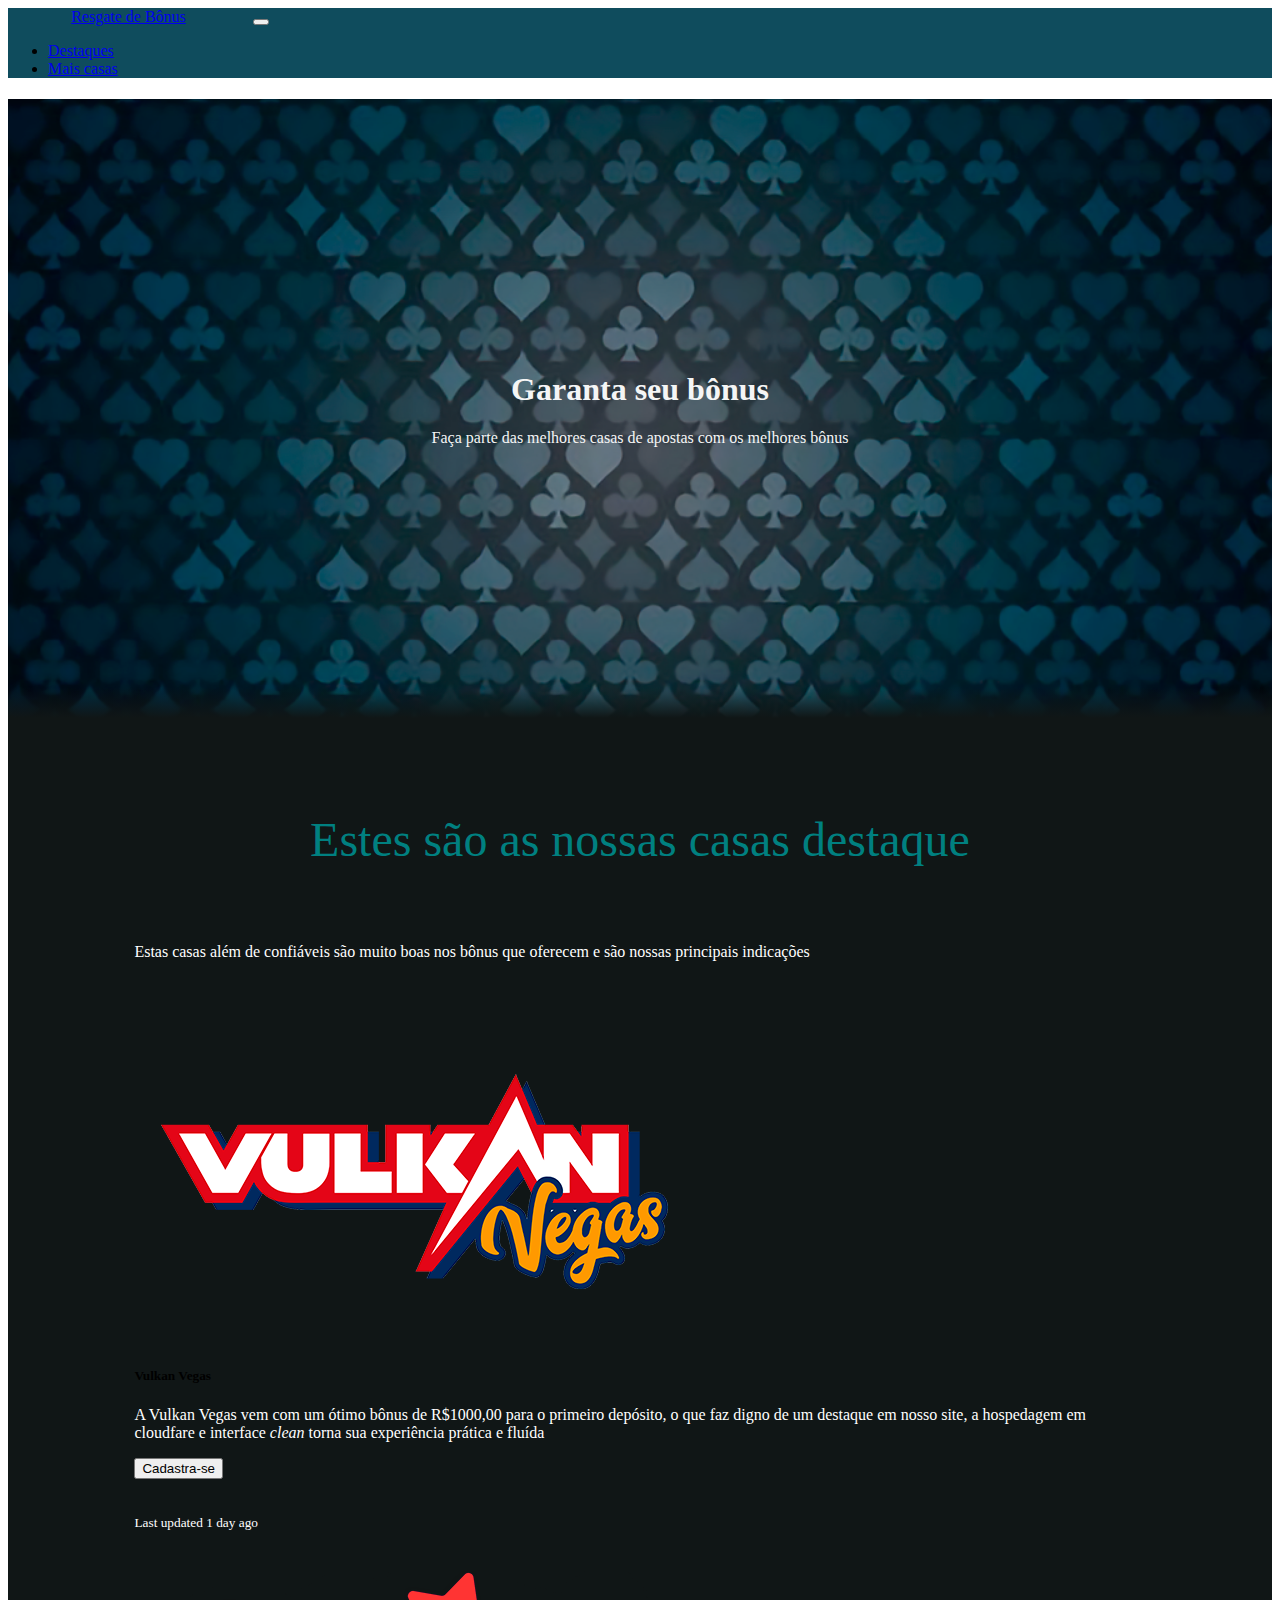
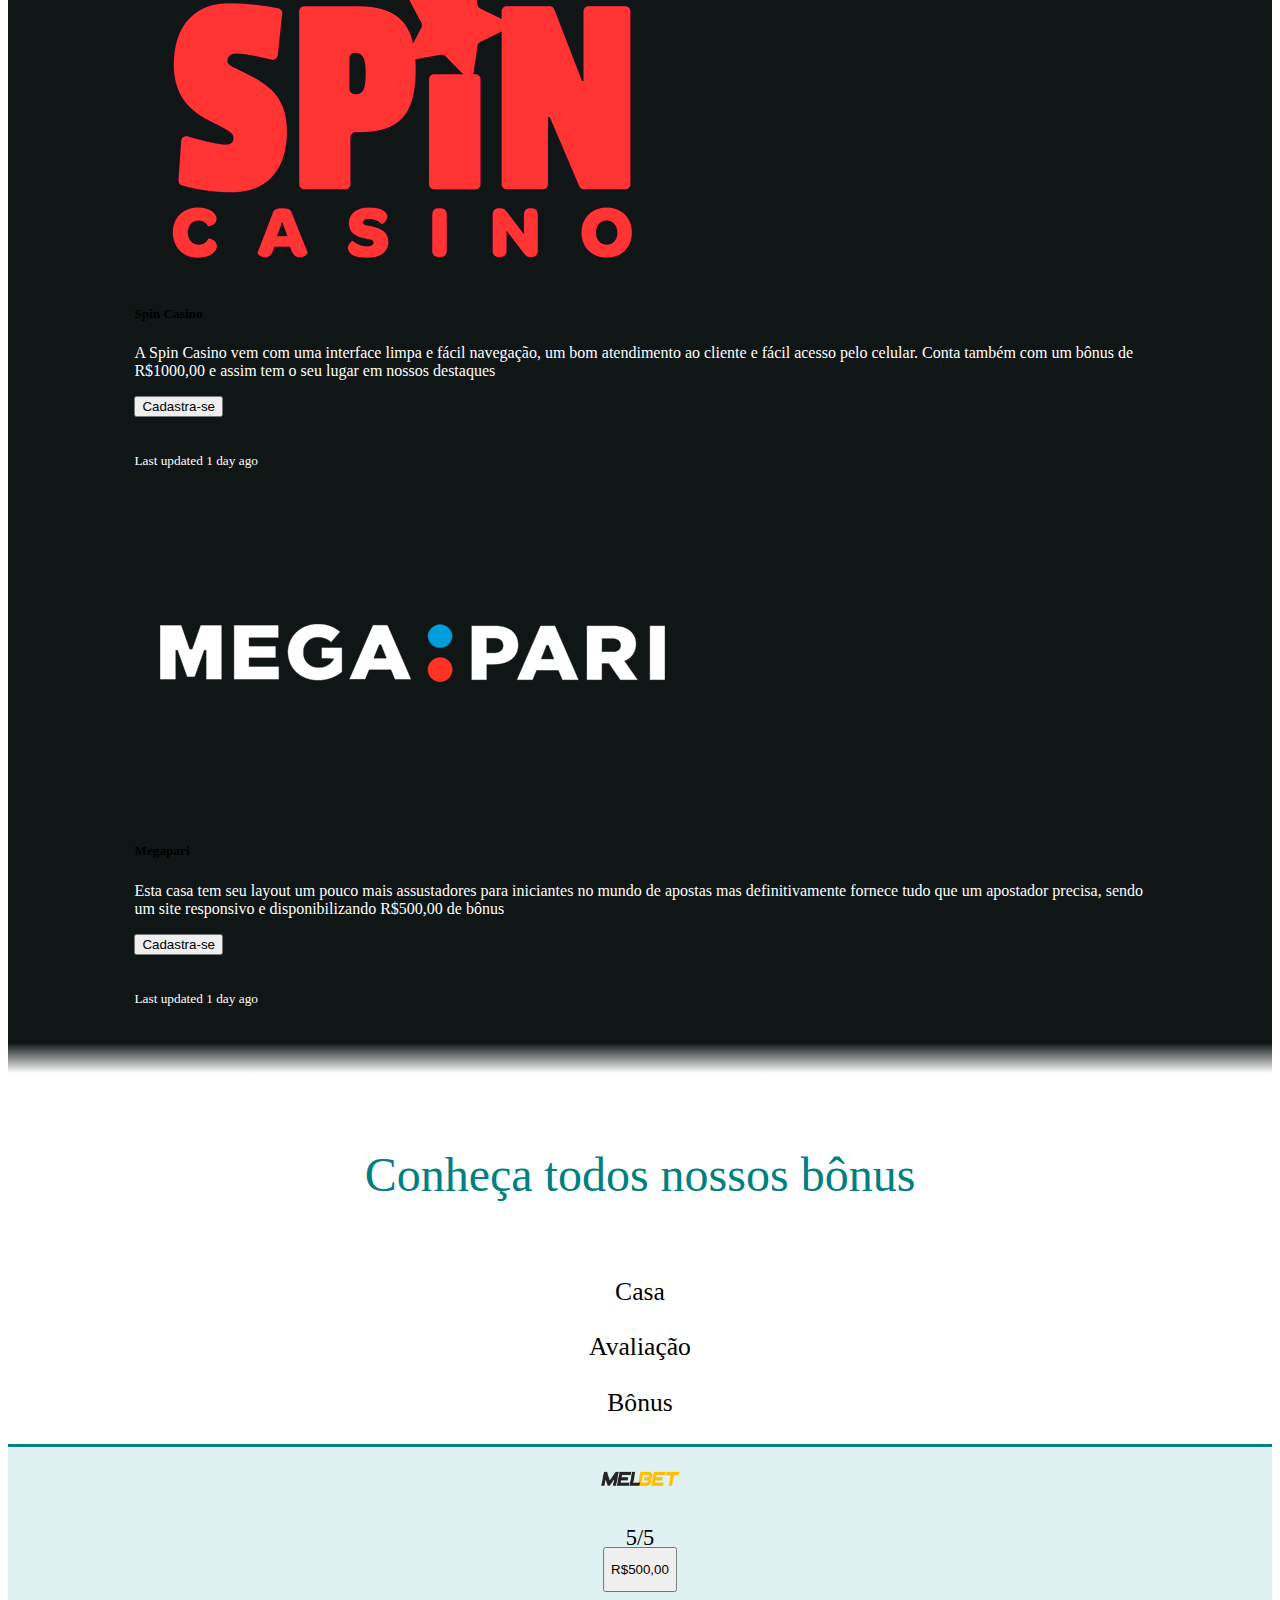
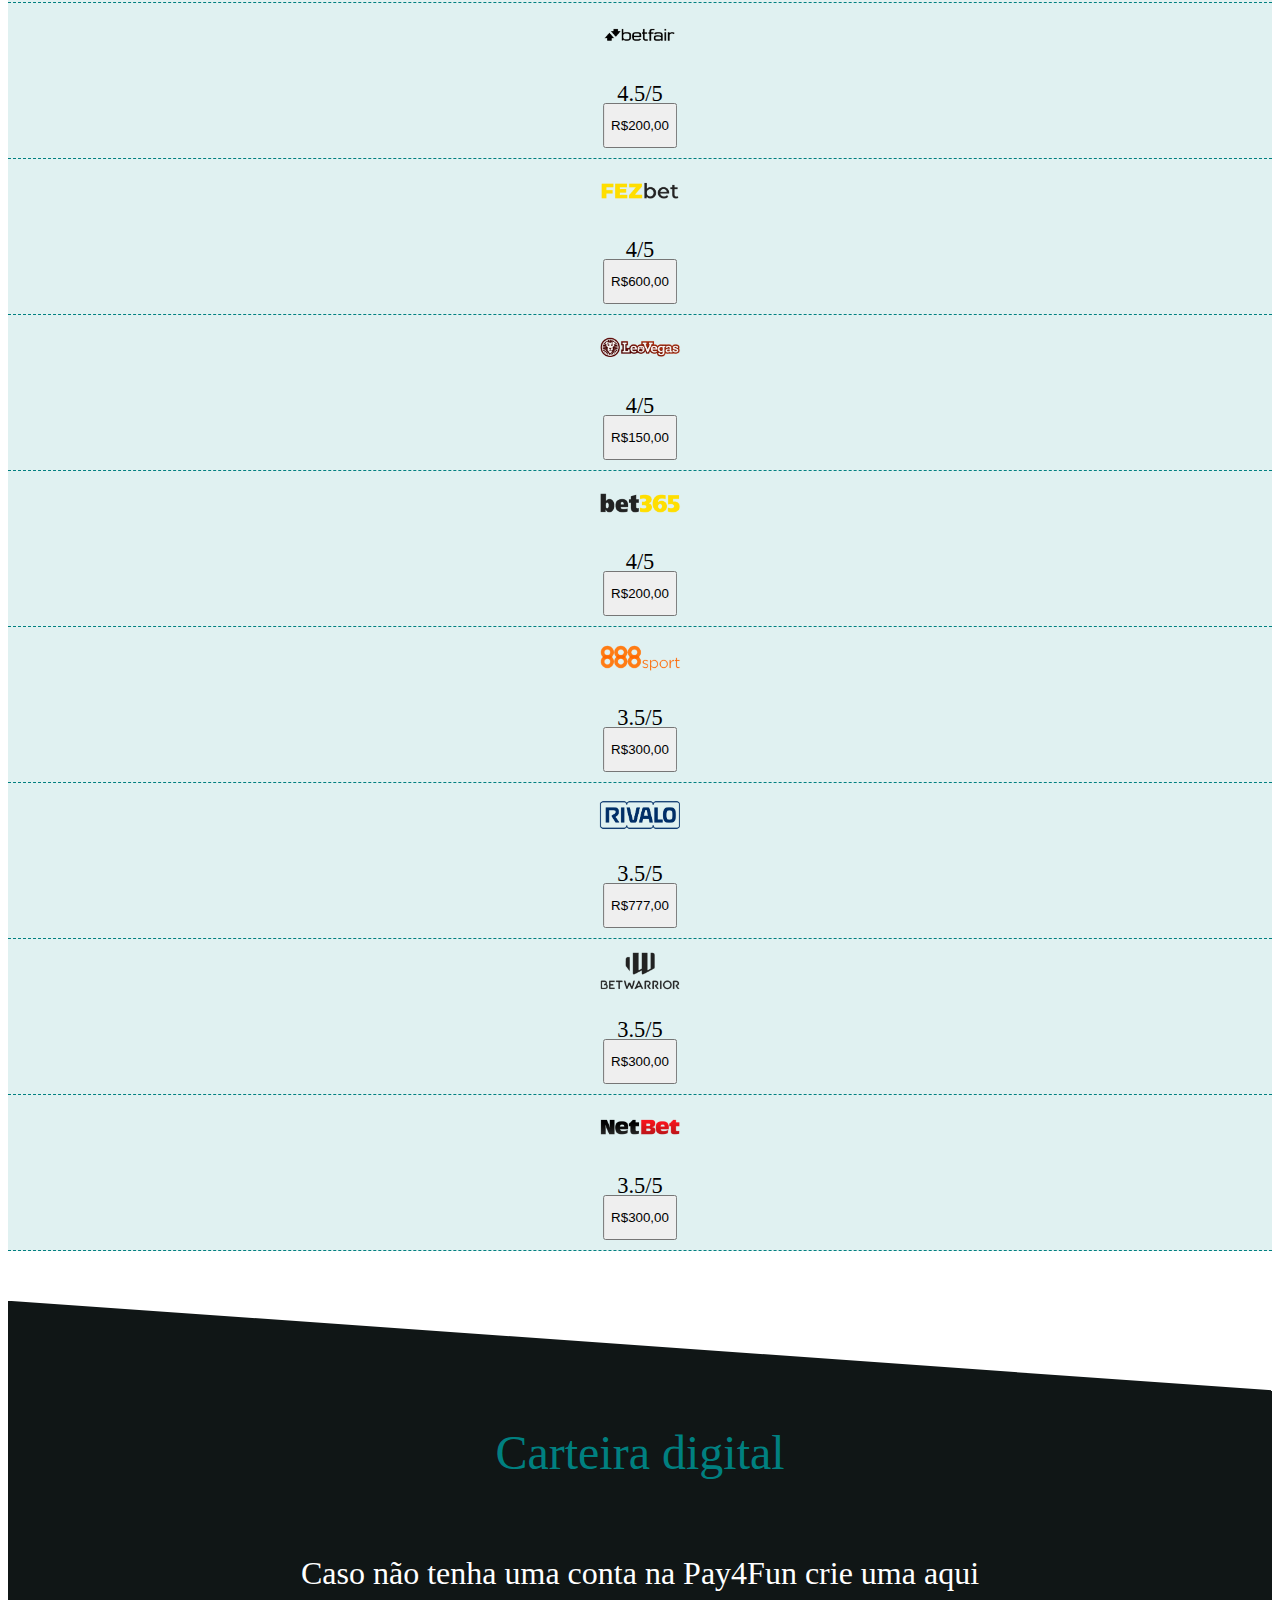
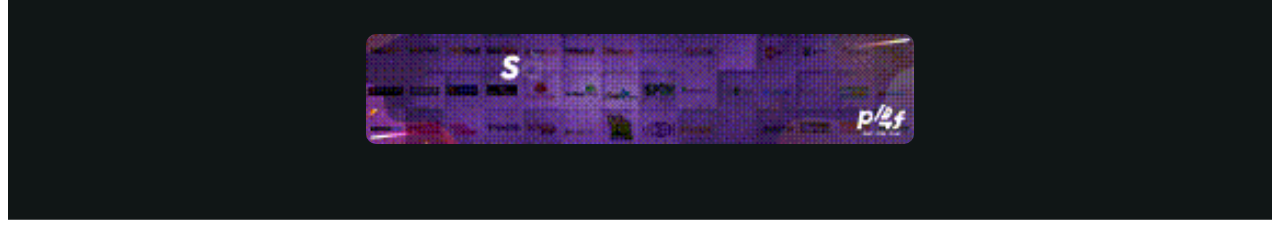
==== index.html @ 145a4785 "Update index.html" ====
<html lang="pt-br">
	<head>
		<title>Resgate de Bônus</title>
		<meta name="description" content="As mais confiáveis casas de apostas e os melhores bônus, comece a apostar hoje!">
		<meta charset="utf-8">
    	<meta name="viewport" content="width=device-width, initial-scale=1">
    	<link rel="shortcut icon" type="image/x-icon" href="img/favicon.ico">
		<link href="https://cdn.jsdelivr.net/npm/bootstrap@5.0.1/dist/css/bootstrap.min.css" rel="stylesheet" integrity="sha384-+0n0xVW2eSR5OomGNYDnhzAbDsOXxcvSN1TPprVMTNDbiYZCxYbOOl7+AMvyTG2x" crossorigin="anonymous">
		<link rel="stylesheet" href="css/index.css">

	</head>
	<body id="top">
		<nav class="navbar fixed-top navbar-expand-lg navbar-dark bg-nav">
		 	<div class="container-fluid">
		    	<a class="navbar-brand" href="#top">Resgate de Bônus</a>
		    	<button class="navbar-toggler" type="button" data-bs-toggle="collapse" data-bs-target="#navbarSupportedContent" aria-controls="navbarSupportedContent" aria-expanded="false" aria-label="Toggle navigation">
		      		<span class="navbar-toggler-icon"></span>
		    	</button>
		    	<div class="collapse navbar-collapse" id="navbarSupportedContent">
		      		<ul class="navbar-nav me-auto mb-2 mb-lg-0">
		        		<li class="nav-item">
		          			<a class="nav-link" href="#destaques">Destaques</a>
		        		</li>
		        		<li class="nav-item">
		          			<a class="nav-link" href="#casas">Mais casas</a>
		        		</li>
		      		</ul>
				</div>
			</div>
		</nav>

		<!-- Top cover -->
	    <div class="container-fluid cover-img cover-full">
	        <div class="row cover-text">
	            <h1 class="display-3">Garanta seu bônus</h1>
	            <p class="lead">Faça parte das melhores casas de apostas com os melhores bônus</p>
	        </div>
	        <div class="row transition1"></div>
	    </div>

	    <!-- Content 1 -->
	    <div id="destaques" class="container-fluid content1">
	    	<h1 class="title-highlight">Estes são as nossas casas destaque</h1>
	    	<p class="lead text-center">Estas casas além de confiáveis são muito boas nos bônus que oferecem e são nossas principais indicações</p>
	    	<div class="card-group lg">
  				<div class="card text-white bg-dark">
    				<img src="img\vulkan.png" class="card-img-top" alt="Vulkan Logo">
    				<div class="card-body">
      					<h5 class="card-title">Vulkan Vegas</h5>
      					<p class="card-text">A Vulkan Vegas vem com um ótimo bônus de R$1000,00 para o primeiro depósito, o que faz digno de um destaque em nosso site, a hospedagem em cloudfare e interface <i>clean</i> torna sua experiência prática e fluída</p>
				      	<a href="http://bit.ly/VULKANVEGAS_ROCKS" target="_blank"><button type="button" class="btn btn-outline-light">Cadastra-se</button></a>
      					<p class="card-text"><small class="text-muted">Last updated 1 day ago</small></p>
    				</div>
  				</div>
  				<div class="card text-white bg-dark">
    				<img src="img\spin.png" class="card-img-top" alt="Spin Casino Logo">
    				<div class="card-body">
      					<h5 class="card-title">Spin Casino</h5>
      					<p class="card-text">A Spin Casino vem com uma interface limpa e fácil navegação, um bom atendimento ao cliente e fácil acesso pelo celular. Conta também com um bônus de R$1000,00 e assim tem o seu lugar em nossos destaques</p>
				      	<a href="https://bit.ly/SPINPALACED" target="_blank"><button type="button" class="btn btn-outline-light">Cadastra-se</button></a>
      					<p class="card-text"><small class="text-muted">Last updated 1 day ago</small></p>
    				</div>
  				</div>
  				<div class="card text-white bg-dark">
    				<img src="img\megapari.png" class="card-img-top" alt="Megapari Logo">
    				<div class="card-body">
				      	<h5 class="card-title">Megapari</h5>
				      	<p class="card-text">Esta casa tem seu layout um pouco mais assustadores para iniciantes no mundo de apostas mas definitivamente fornece tudo que um apostador precisa, sendo um site responsivo e disponibilizando R$500,00 de bônus</p>
				      	<a href="https://megapari.com/" target="_blank"><button type="button" class="btn btn-outline-light">Cadastra-se</button></a>
				      	<p class="card-text"><small class="text-muted">Last updated 1 day ago</small></p>
    				</div>
  				</div>
			</div>
	    </div>

	    <div id="casas" class="transition2"></div>

	    <!-- Content 2 -->
	    <div class="container">
	    	<div class="row">
	    		<h1 class="title-highlight">Conheça todos nossos bônus</h1>	
	    	</div>
	    	<div class="row t-header">
	    		<div class="col-4">
	    			<p>Casa</p>
	    		</div>
	    		<div class="col-4">
	    			<p>Avaliação</p>
	    		</div>
	    		<div class="col-4">
	    			<p>Bônus</p>
	    		</div>
	    	</div>
	    	<div class="row t-body">
	    		<div class="col-4">
	    			<img src="img\melbet2.png" alt="melbet">
	    		</div>
	    		<div class="col-4">
	    			<p>5/5</p>
	    		</div>
	    		<div class="col-4">
	    			<a href="https://bit.ly/Melbetdirect" target="_blank"><button type="button" class="btn btn-outline-success">R$500,00</button></a>
	    		</div>
	    	</div>
	    	<div class="row t-body">
	    		<div class="col-4">
	    			<img src="img\betfair.png" alt="betfair">
	    		</div>
	    		<div class="col-4">
	    			<p>4.5/5</p>
	    		</div>
	    		<div class="col-4">
	    			<a href="https://promos.betfair.com/exchange" target="_blank"><button type="button" class="btn btn-outline-success">R$200,00</button></a>
	    		</div>
	    	</div>
	    	<div class="row t-body">
	    		<div class="col-4">
	    			<img src="img\fezbet2.png" alt="fezbet">
	    		</div>
	    		<div class="col-4">
	    			<p>4/5</p>
	    		</div>
	    		<div class="col-4">
	    			<a href="https://bit.ly/FEZBET_CAO" target="_blank"><button type="button" class="btn btn-outline-success">R$600,00</button></a>
	    		</div>
	    	</div>
	    	<div class="row t-body">
	    		<div class="col-4">
	    			<img src="img\leovegas.png" alt="leovegas">
	    		</div>
	    		<div class="col-4">
	    			<p>4/5</p>
	    		</div>
	    		<div class="col-4">
	    			<a href="https://bit.ly/LEOVEGAS_GRANANBA" target="_blank"><button type="button" class="btn btn-outline-success">R$150,00</button></a>
	    		</div>
	    	</div>
	    	<div class="row t-body">
	    		<div class="col-4">
	    			<img src="img\bet3652.png" alt="bet365">
	    		</div>
	    		<div class="col-4">
	    			<p>4/5</p>
	    		</div>
	    		<div class="col-4">
	    			<a href="https://bit.ly/BET365direct" target="_blank"><button type="button" class="btn btn-outline-success">R$200,00</button></a>
	    		</div>
	    	</div>
	    	<div class="row t-body">
	    		<div class="col-4">
	    			<img src="img\888sport.png" alt="888sport">
	    		</div>
	    		<div class="col-4">
	    			<p>3.5/5</p>
	    		</div>
	    		<div class="col-4">
	    			<a href="https://www.888sport.com/pt/" target="_blank"><button type="button" class="btn btn-outline-success">R$300,00</button></a>
	    		</div>
	    	</div>
	    	<div class="row t-body">
	    		<div class="col-4">
	    			<img src="img\rivalo.png" alt="rivalo">
	    		</div>
	    		<div class="col-4">
	    			<p>3.5/5</p>
	    		</div>
	    		<div class="col-4">
	    			<a href="https://bit.ly/RIVALOGA" target="_blank"><button type="button" class="btn btn-outline-success">R$777,00</button></a>
	    		</div>
	    	</div>
	    	<div class="row t-body">
	    		<div class="col-4">
	    			<img src="img\betwarrior2.png" alt="betwarrior">
	    		</div>
	    		<div class="col-4">
	    			<p>3.5/5</p>
	    		</div>
	    		<div class="col-4">
	    			<a href="https://bit.ly/BETWARRIOR" target="_blank"><button type="button" class="btn btn-outline-success">R$300,00</button></a>
	    		</div>
	    	</div>
	    	<div class="row t-body">
	    		<div class="col-4">
	    			<img src="img\netbet2.png" alt="netbet">
	    		</div>
	    		<div class="col-4">
	    			<p>3.5/5</p>
	    		</div>
	    		<div class="col-4">
	    			<a href="https://bit.ly/NETBETD" target="_blank"><button type="button" class="btn btn-outline-success">R$300,00</button></a>
	    		</div>
	    	</div>
	    </div>

		<!-- Footer -->
	    <div class="tilted-dark">
	        <div class="container-fluid">
	            <h1 class="title-highlight">Carteira digital</h1>
	            <h3 class="title-highlight-sm col-12">Caso não tenha uma conta na Pay4Fun crie uma aqui</h3>
	            <ul class="row align-items-center" style="padding: 0 25%;">	                
	                <li class="custom-btn-long">
	                    <a href="http://bit.ly/PAY4FUN" target="_blank" style="border-radius: 14px;"><img src="img/p4f-banner.gif" style="width: 100%; border-radius: 10px;"></a>
	                </li>
	            </ul>
	        </div>
	    </div>


		<script src="https://cdn.jsdelivr.net/npm/bootstrap@5.0.1/dist/js/bootstrap.bundle.min.js" integrity="sha384-gtEjrD/SeCtmISkJkNUaaKMoLD0//ElJ19smozuHV6z3Iehds+3Ulb9Bn9Plx0x4" crossorigin="anonymous"></script>
		<script src="https://code.jquery.com/jquery-3.6.0.min.js" integrity="sha256-/xUj+3OJU5yExlq6GSYGSHk7tPXikynS7ogEvDej/m4=" crossorigin="anonymous"></script>
		<script src="js/index.js"></script>
		<!-- Você não deveria estar aqui -->
	</body>
</html>
---- css/index.css ----
body {
    overflow-y: scroll;
}

.navbar-brand {
    margin: 0 5%;
}

.bg-nav {
	background-color: #0F4C5D;
}

/*@media (min-width: 768px) {
    #navbar {
        padding: 0 !important;
    }

    #navbarContent {
        height: 64px;
    }

    .navbar-nav {
        height: 100%;
        margin-right: 50px;
    }

    .nav-item {
        padding-top: 12px;
    }

    .nav-item a {
        margin: 0 5px;
    }

    .nav-item:hover {
        background: #008080;
        transition: background .5s;
    }

    .nav-item:hover a {
        color: whitesmoke !important;
        transition: color .3s;
    }
}*/

.cover-img {
    background: url(../img/cover.png) no-repeat center center fixed;
    -webkit-background-size: cover;
    -moz-background-size: cover;
    -o-background-size: cover;
    background-size: cover;
    width: 100%;
    color: whitesmoke;
}

.cover-full {
	position: relative;
    height: 70%;
}

.cover-full .cover-text {
    position: relative;
    top: 50%;
    left: 50%;
    transform: translate(-50%, -50%);
    justify-content: center;
    text-align: center;
}

.title-highlight {
    text-align: center;
    padding: 50px 0px 50px 0px;
    color: #008080;
    font-weight: 300;
    font-size: 3rem;
    line-height: 2.5rem;
}

.title-highlight-sm {
    text-align: center;
    color: white;
    font-size: 2rem;
    font-weight: 300;
}

.title-highlight small {
    font-size: 1.2rem;
}

.content1 {
	padding: 20px 10%;
	background: #101616;
}

.content1 p {
	color: white;
}

.card-group {
	margin-top: 50px;
}

.card {
	border-radius: 14px;
}

.card img {
	padding: 24px;
	border-radius: 14px;
}

.card button {
	margin-bottom: 20px;
}

.transition1 {
	position: absolute;
	bottom: 0;
	height: 30px;
	width: 100%;
	background-image: linear-gradient(transparent, #101616);
}

.transition2 {
	height: 30px;
	width: 100%;
	background-image: linear-gradient(#101616, white);
}

.t-header {
	justify-content: center;
	text-align: center;
	font-weight: 500;
	font-size: 1.6rem;
	border-bottom: 3px solid #008080;
}

.t-body {
	background-color: #E0F1F1;
	padding: 10px 0;
	justify-content: center;
	text-align: center;
	font-size: 1.4rem;
	border-bottom: 1px dashed #008080;
}

.t-body div {
	position: relative;
	height: 45px;
}

.t-body div * {
	height: 45px;
	position: absolute;
	top: 50%;
	left: 50%;
	transform: translate(-50%, -50%);
}

/*table {
	width: 100%;
	text-align: center;
}

thead {
	border-bottom: 1px solid #008080;
}

table th {
	width: 33%;
}

tbody tr {
	position: relative;
	margin: 20px 0;
	border-bottom: 1px dashed #DCDCDC;
}*/

.tilted-dark {
    /* Fix padding/margin after finished */
    margin-top: 50px;
    padding: 50px 5%;
    background: #101616;
    clip-path: polygon(0 0, 100% 7vw, 100% 100%, 0 100%);
}

.tilted-dark .row {
    justify-content: center;
}

/***** Trying to do some magic ( got it (: ) *****/

/* Removes the dot that usually floats on the left of <li> */
.custom-btn {
    list-style: none;
}

/* To modify the button scale properly the width, height and line-height must be the same
    font-size looks cool if you know the width and divide it by 2
    The margin between the buttons is set here too */
.custom-btn a {
    display: block;
    position: relative;
    width: 50px;
    height: 50px;
    line-height: 50px;
    font-size: 24px;
    text-align: center;
    text-decoration: none;
    color: #ffffff;
    margin: 0 5px;
    transition: color .5s;
    transition: background .7s;
}

.custom-btn a:hover {
    background: #1b2727;
    transition: background .7s;
}

.custom-btn .fb-icon:hover {
    color: #3b5998;
    transition: color .5s;
}

/***** Insta-icon is kinda special bcuz of the gradient *****/
/* First i had to position it on the center */
.insta-icon img {
    position: absolute;
    left: 50%;
    transform: translate(-50%, 50%);
    transition: opacity .5s;
}

/* Then make the second image hidden */
.insta-icon .insta-colored {
    opacity: 0;
}

/* This hides the instagram all black logo */
.insta-icon:hover .insta-b {
    opacity: 0;
    transition: opacity .5s;
}

/* And displays the colored one on hover */
.insta-icon:hover .insta-colored {
    opacity: 1;
    transition: opacity .5s;
}

/***** End of instagram icon bullshit *****/

.custom-btn .whatsapp-icon:hover {
    color: #33CC46;
}

.custom-btn .reddit-icon:hover {
    color: #FF4301;
}

/* The transition here will handle the mouse-leave on all lines */
.custom-btn a .custom-btn-line {
    position: absolute;
    transition: transform .5s;
}

/* Sets the horizontal lines */
.custom-btn a .custom-btn-line:nth-child(1),
.custom-btn a .custom-btn-line:nth-child(3) {
    width: 100%;
    height: 1px;
    background: #707070;
}

/* Sets the top line position
    the transform-origin here handles when it has to show up again
    that's the same for every other line
    it will always be the opposite from where it's going to hide/show on hover */
.custom-btn a .custom-btn-line:nth-child(1) {
    top: 0;
    left: 0;
    transform-origin: right;
}

/* Scales down the span from the right to the left on hover
    the scaleX will make sure the arrow hides in the X-axis
    otherwise the line would become too thin to see while it hides */
.custom-btn a:hover .custom-btn-line:nth-child(1) {
    transform: scaleX(0);
    transform-origin: left;
    transition: transform .5s;
}

/* Sets the bottom line position */
.custom-btn a .custom-btn-line:nth-child(3) {
    bottom: 0;
    left: 0;
    transform-origin: left;
}

/* Scales down the span from the left to the right on hover */
.custom-btn a:hover .custom-btn-line:nth-child(3) {
    transform: scaleX(0);
    transform-origin: right;
    transition: transform .5s;
}

/* Sets the vertical lines */
.custom-btn a .custom-btn-line:nth-child(2),
.custom-btn a .custom-btn-line:nth-child(4) {
    width: 1px;
    height: 100%;
    background: #707070;
}

/* Sets the left line position and hides it for now */
.custom-btn a .custom-btn-line:nth-child(2) {
    top: 0;
    left: 0;
    transform: scaleY(0);
    transform-origin: bottom;
}

/* Show/Scales up the line from the top to the bottom */
.custom-btn a:hover .custom-btn-line:nth-child(2) {
    transform: scaleY(1);
    transform-origin: top;
    transition: transform .5s;
}

/* Sets the right line position and hides it for now */
.custom-btn a .custom-btn-line:nth-child(4) {
    top: 0;
    right: 0;
    transform: scaleY(0);
    transform-origin: top;
}

/* Show/Scales up the line from the bottom to the top */
.custom-btn a:hover .custom-btn-line:nth-child(4) {
    transform: scaleY(1);
    transform-origin: bottom;
    transition: transform .5s;
}

/***** End of Custom Button CSS *****/

/***** Second custom btn for text content *****/

/* Removes the dot that usually floats on the left of <li> */
.custom-btn-long {
    list-style: none;
    margin: 5px 0;
}

.custom-btn-long a {
    display: block;
    position: relative;
    text-decoration: none;
    text-align: center;
    padding: 10px;
    color: #ffffff;
    transition: color .5s;
    transition: background .7s;
}

.custom-btn-long a:hover {
    background: #1b2727;
    transition: background .7s;
}

/* The transition here will handle the mouse-leave on all lines */
.custom-btn-long a .custom-btn-line {
    position: absolute;
    transition: transform .5s;
}

/* Sets the horizontal lines */
.custom-btn-long a .custom-btn-line:nth-child(1),
.custom-btn-long a .custom-btn-line:nth-child(3) {
    width: 100%;
    height: 1px;
    background: #707070;
}

/* Sets the top line position
    the transform-origin here handles when it has to show up again
    that's the same for every other line
    it will always be the opposite from where it's going to hide/show on hover */
.custom-btn-long a .custom-btn-line:nth-child(1) {
    top: 0;
    left: 0;
    transform-origin: right;
}

/* Scales down the span from the right to the left on hover
    the scaleX will make sure the arrow hides in the X-axis
    otherwise the line would become too thin to see while it hides */
.custom-btn-long a:hover .custom-btn-line:nth-child(1) {
    transform: scaleX(0);
    transform-origin: left;
    transition: transform .5s;
}

/* Sets the bottom line position */
.custom-btn-long a .custom-btn-line:nth-child(3) {
    bottom: 0;
    left: 0;
    transform-origin: left;
}

/* Scales down the span from the left to the right on hover */
.custom-btn-long a:hover .custom-btn-line:nth-child(3) {
    transform: scaleX(0);
    transform-origin: right;
    transition: transform .5s;
}

/* Sets the vertical lines */
.custom-btn-long a .custom-btn-line:nth-child(2),
.custom-btn-long a .custom-btn-line:nth-child(4) {
    width: 1px;
    height: 100%;
    background: #707070;
}

/* Sets the left line position and hides it for now */
.custom-btn-long a .custom-btn-line:nth-child(2) {
    top: 0;
    left: 0;
    transform: scaleY(0);
    transform-origin: bottom;
}

/* Show/Scales up the line from the top to the bottom */
.custom-btn-long a:hover .custom-btn-line:nth-child(2) {
    transform: scaleY(1);
    transform-origin: top;
    transition: transform .5s;
}

/* Sets the right line position and hides it for now */
.custom-btn-long a .custom-btn-line:nth-child(4) {
    top: 0;
    right: 0;
    transform: scaleY(0);
    transform-origin: top;
}

/* Show/Scales up the line from the bottom to the top */
.custom-btn-long a:hover .custom-btn-line:nth-child(4) {
    transform: scaleY(1);
    transform-origin: bottom;
    transition: transform .5s;
}

/***** End of Custom Button for text CSS *****/
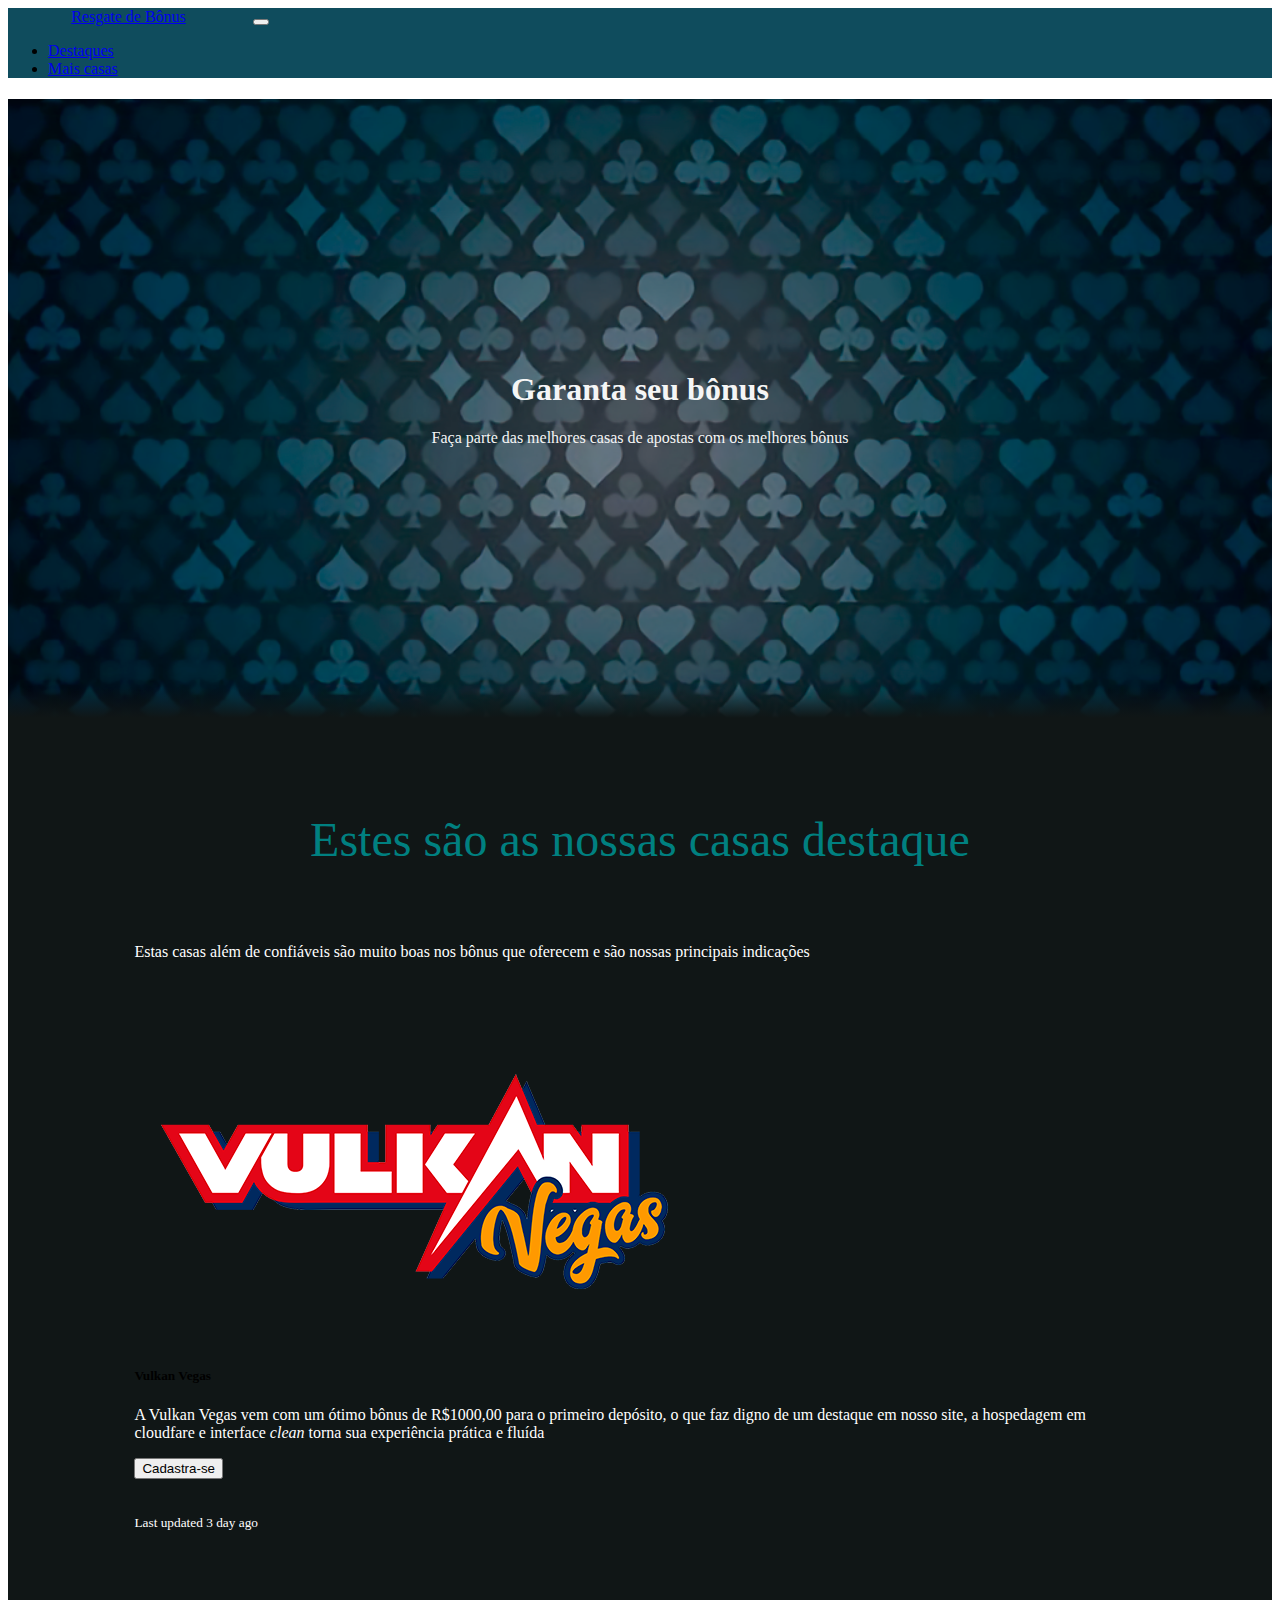
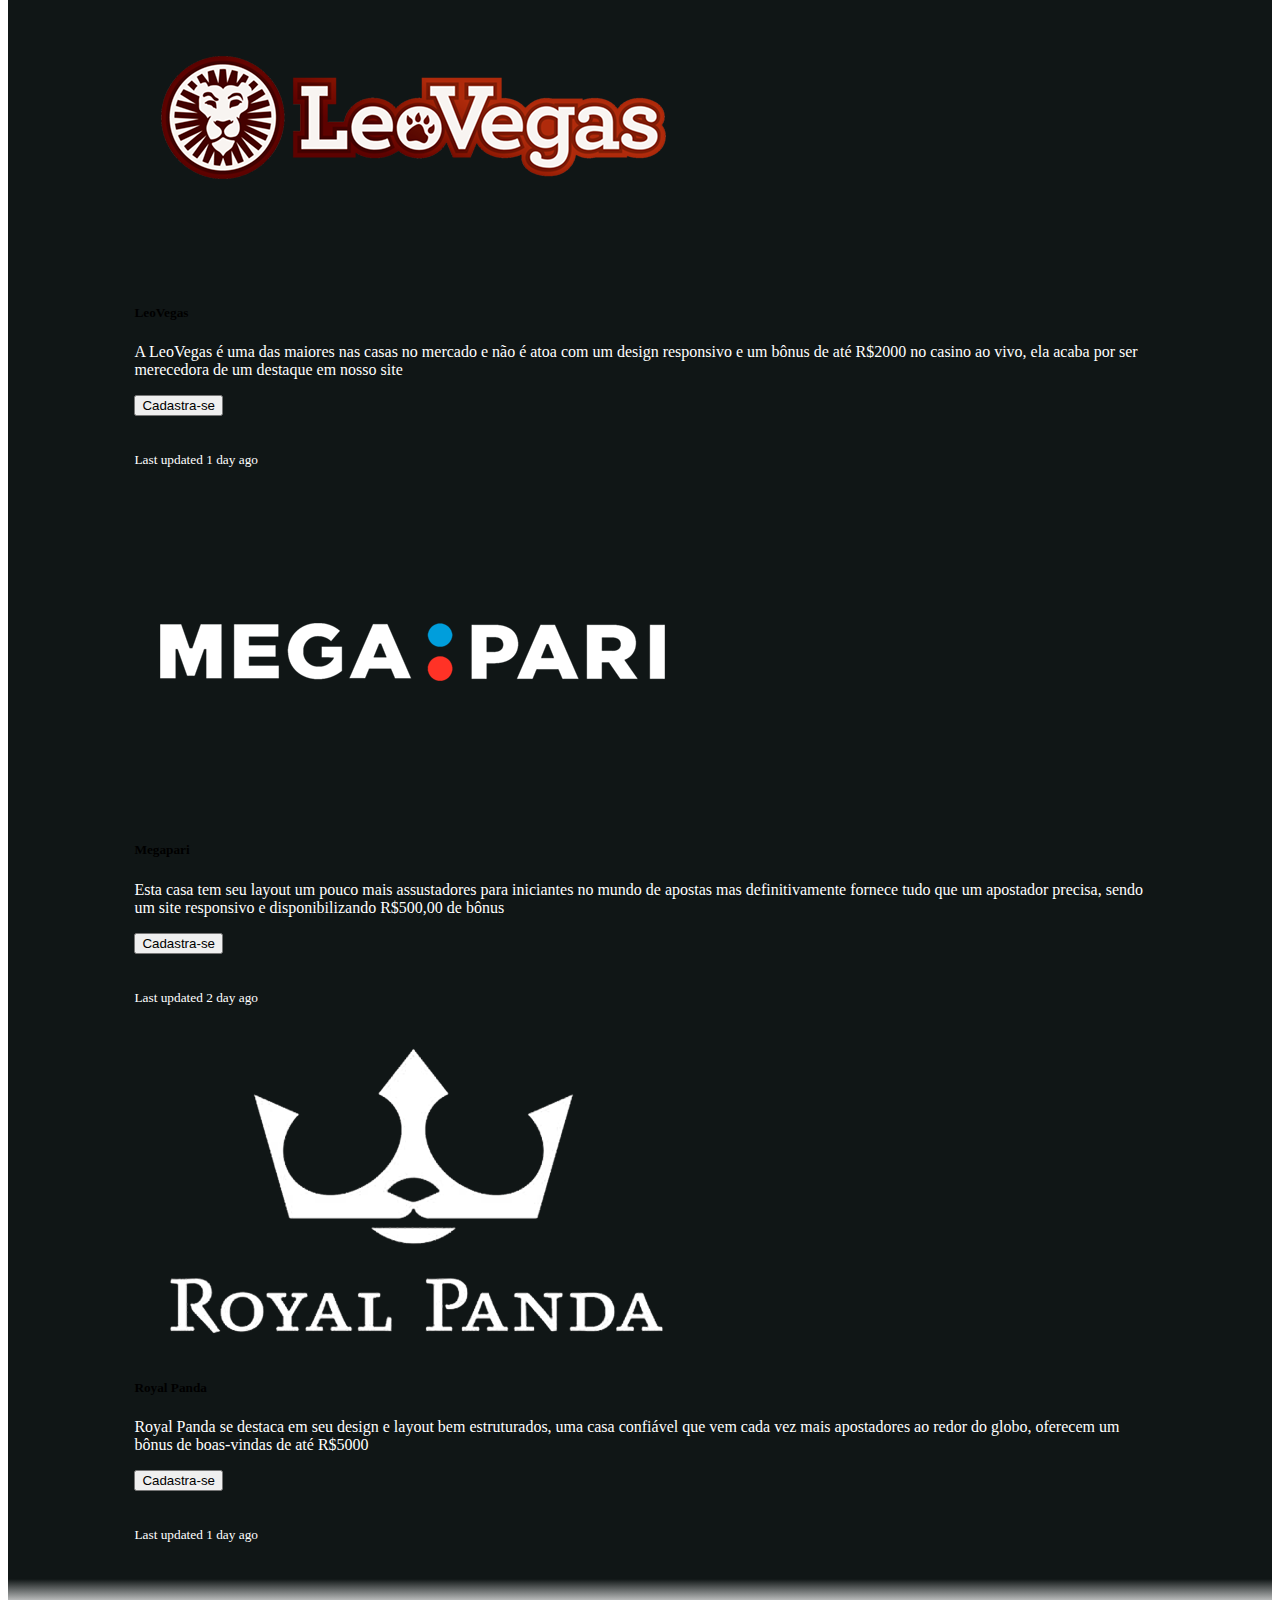
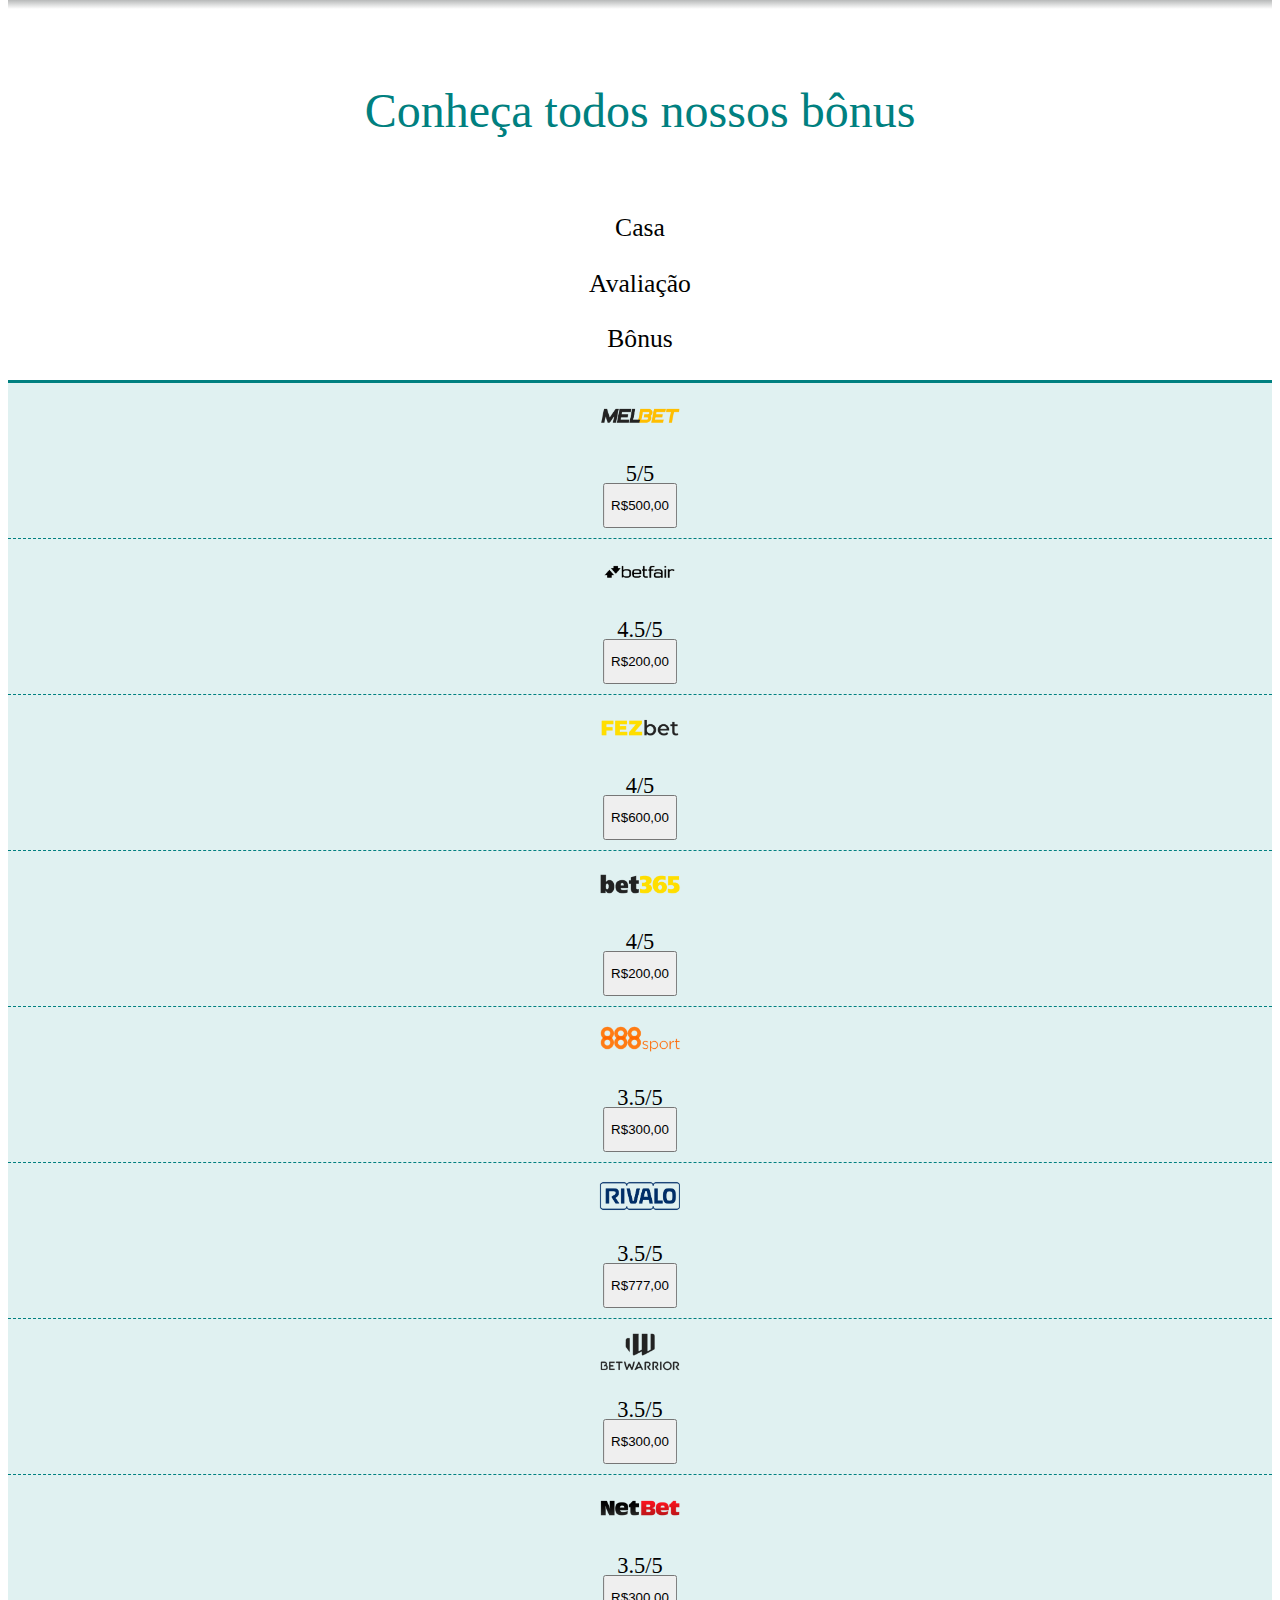
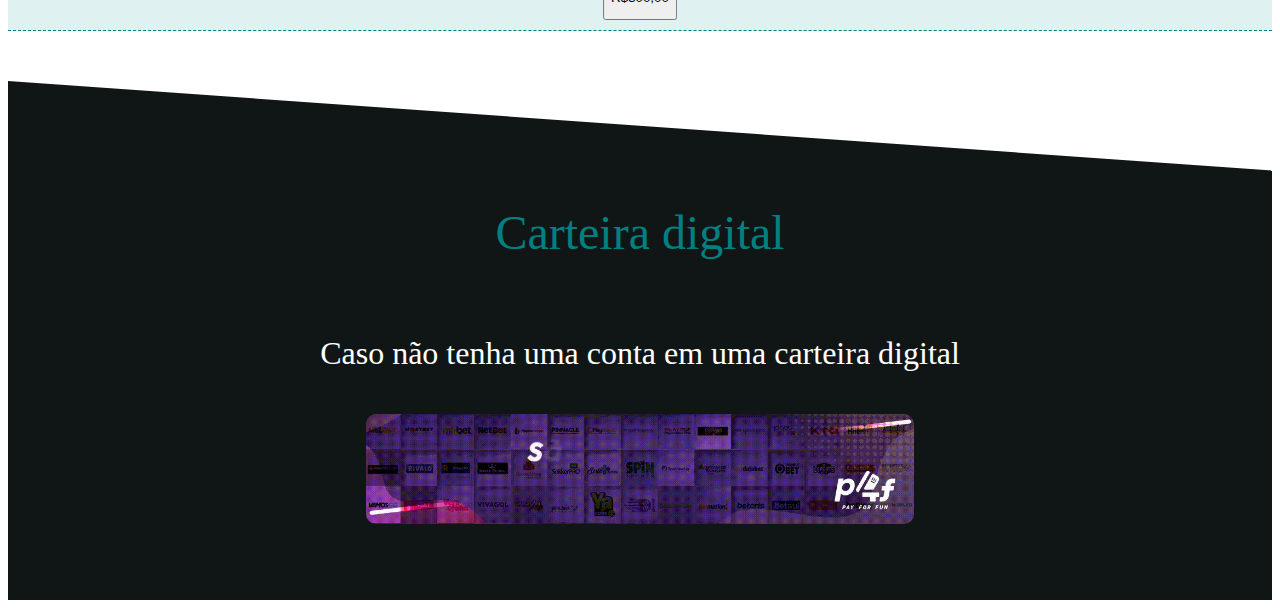
==== commit 986ea64c: "Added Panda and LeoVegas" ====
--- a/index.html
+++ b/index.html
@@ -25,8 +25,8 @@
 		          			<a class="nav-link" href="#casas">Mais casas</a>
 		        		</li>
 		      		</ul>
-				</div>
-			</div>
+		    	</div>
+		  	</div>
 		</nav>
 
 		<!-- Top cover -->
@@ -49,15 +49,15 @@
       					<h5 class="card-title">Vulkan Vegas</h5>
       					<p class="card-text">A Vulkan Vegas vem com um ótimo bônus de R$1000,00 para o primeiro depósito, o que faz digno de um destaque em nosso site, a hospedagem em cloudfare e interface <i>clean</i> torna sua experiência prática e fluída</p>
 				      	<a href="http://bit.ly/VULKANVEGAS_ROCKS" target="_blank"><button type="button" class="btn btn-outline-light">Cadastra-se</button></a>
-      					<p class="card-text"><small class="text-muted">Last updated 1 day ago</small></p>
-    				</div>
-  				</div>
-  				<div class="card text-white bg-dark">
-    				<img src="img\spin.png" class="card-img-top" alt="Spin Casino Logo">
-    				<div class="card-body">
-      					<h5 class="card-title">Spin Casino</h5>
-      					<p class="card-text">A Spin Casino vem com uma interface limpa e fácil navegação, um bom atendimento ao cliente e fácil acesso pelo celular. Conta também com um bônus de R$1000,00 e assim tem o seu lugar em nossos destaques</p>
-				      	<a href="https://bit.ly/SPINPALACED" target="_blank"><button type="button" class="btn btn-outline-light">Cadastra-se</button></a>
+      					<p class="card-text"><small class="text-muted">Last updated 3 day ago</small></p>
+    				</div>
+  				</div>
+  				<div class="card text-white bg-dark">
+    				<img src="img\leovegas.png" class="card-img-top" alt="LeoVegas Logo">
+    				<div class="card-body">
+      					<h5 class="card-title">LeoVegas</h5>
+      					<p class="card-text">A LeoVegas é uma das maiores nas casas no mercado e não é atoa com um design responsivo e um bônus de até R$2000 no casino ao vivo, ela acaba por ser merecedora de um destaque em nosso site</p>
+				      	<a href="http://bit.ly/LEOVEGAS_DAVID_RS" target="_blank"><button type="button" class="btn btn-outline-light">Cadastra-se</button></a>
       					<p class="card-text"><small class="text-muted">Last updated 1 day ago</small></p>
     				</div>
   				</div>
@@ -67,6 +67,15 @@
 				      	<h5 class="card-title">Megapari</h5>
 				      	<p class="card-text">Esta casa tem seu layout um pouco mais assustadores para iniciantes no mundo de apostas mas definitivamente fornece tudo que um apostador precisa, sendo um site responsivo e disponibilizando R$500,00 de bônus</p>
 				      	<a href="https://megapari.com/" target="_blank"><button type="button" class="btn btn-outline-light">Cadastra-se</button></a>
+				      	<p class="card-text"><small class="text-muted">Last updated 2 day ago</small></p>
+    				</div>
+  				</div>
+  				<div class="card text-white bg-dark">
+    				<img src="img\royalpanda.png" class="card-img-top" alt="Megapari Logo">
+    				<div class="card-body">
+				      	<h5 class="card-title">Royal Panda</h5>
+				      	<p class="card-text">Royal Panda se destaca em seu design e layout bem estruturados, uma casa confiável que vem cada vez mais apostadores ao redor do globo, oferecem um bônus de boas-vindas de até R$5000</p>
+				      	<a href="https://www.royalpanda.com/" target="_blank"><button type="button" class="btn btn-outline-light">Cadastra-se</button></a>
 				      	<p class="card-text"><small class="text-muted">Last updated 1 day ago</small></p>
     				</div>
   				</div>
@@ -126,17 +135,6 @@
 	    	</div>
 	    	<div class="row t-body">
 	    		<div class="col-4">
-	    			<img src="img\leovegas.png" alt="leovegas">
-	    		</div>
-	    		<div class="col-4">
-	    			<p>4/5</p>
-	    		</div>
-	    		<div class="col-4">
-	    			<a href="https://bit.ly/LEOVEGAS_GRANANBA" target="_blank"><button type="button" class="btn btn-outline-success">R$150,00</button></a>
-	    		</div>
-	    	</div>
-	    	<div class="row t-body">
-	    		<div class="col-4">
 	    			<img src="img\bet3652.png" alt="bet365">
 	    		</div>
 	    		<div class="col-4">
@@ -196,7 +194,7 @@
 	    <div class="tilted-dark">
 	        <div class="container-fluid">
 	            <h1 class="title-highlight">Carteira digital</h1>
-	            <h3 class="title-highlight-sm col-12">Caso não tenha uma conta na Pay4Fun crie uma aqui</h3>
+	            <h3 class="title-highlight-sm col-12">Caso não tenha uma conta em uma carteira digital</h3>
 	            <ul class="row align-items-center" style="padding: 0 25%;">	                
 	                <li class="custom-btn-long">
 	                    <a href="http://bit.ly/PAY4FUN" target="_blank" style="border-radius: 14px;"><img src="img/p4f-banner.gif" style="width: 100%; border-radius: 10px;"></a>
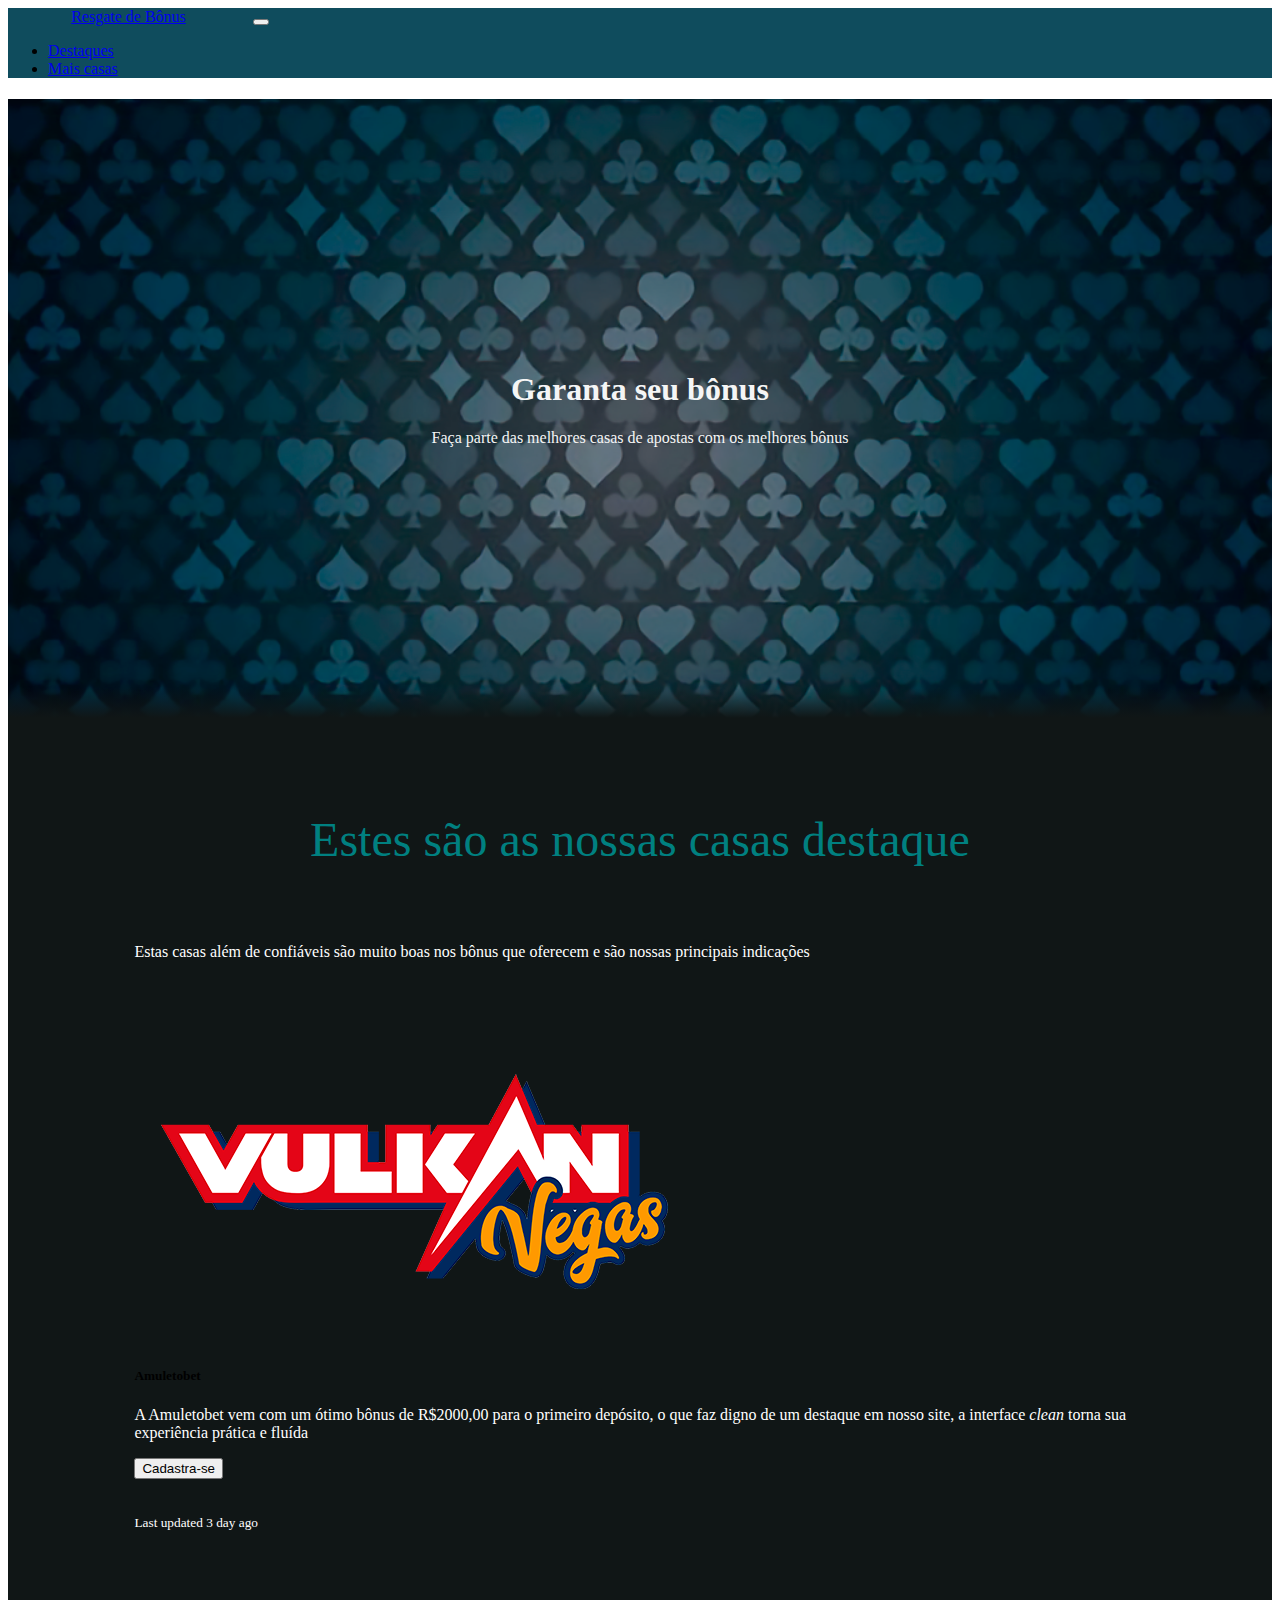
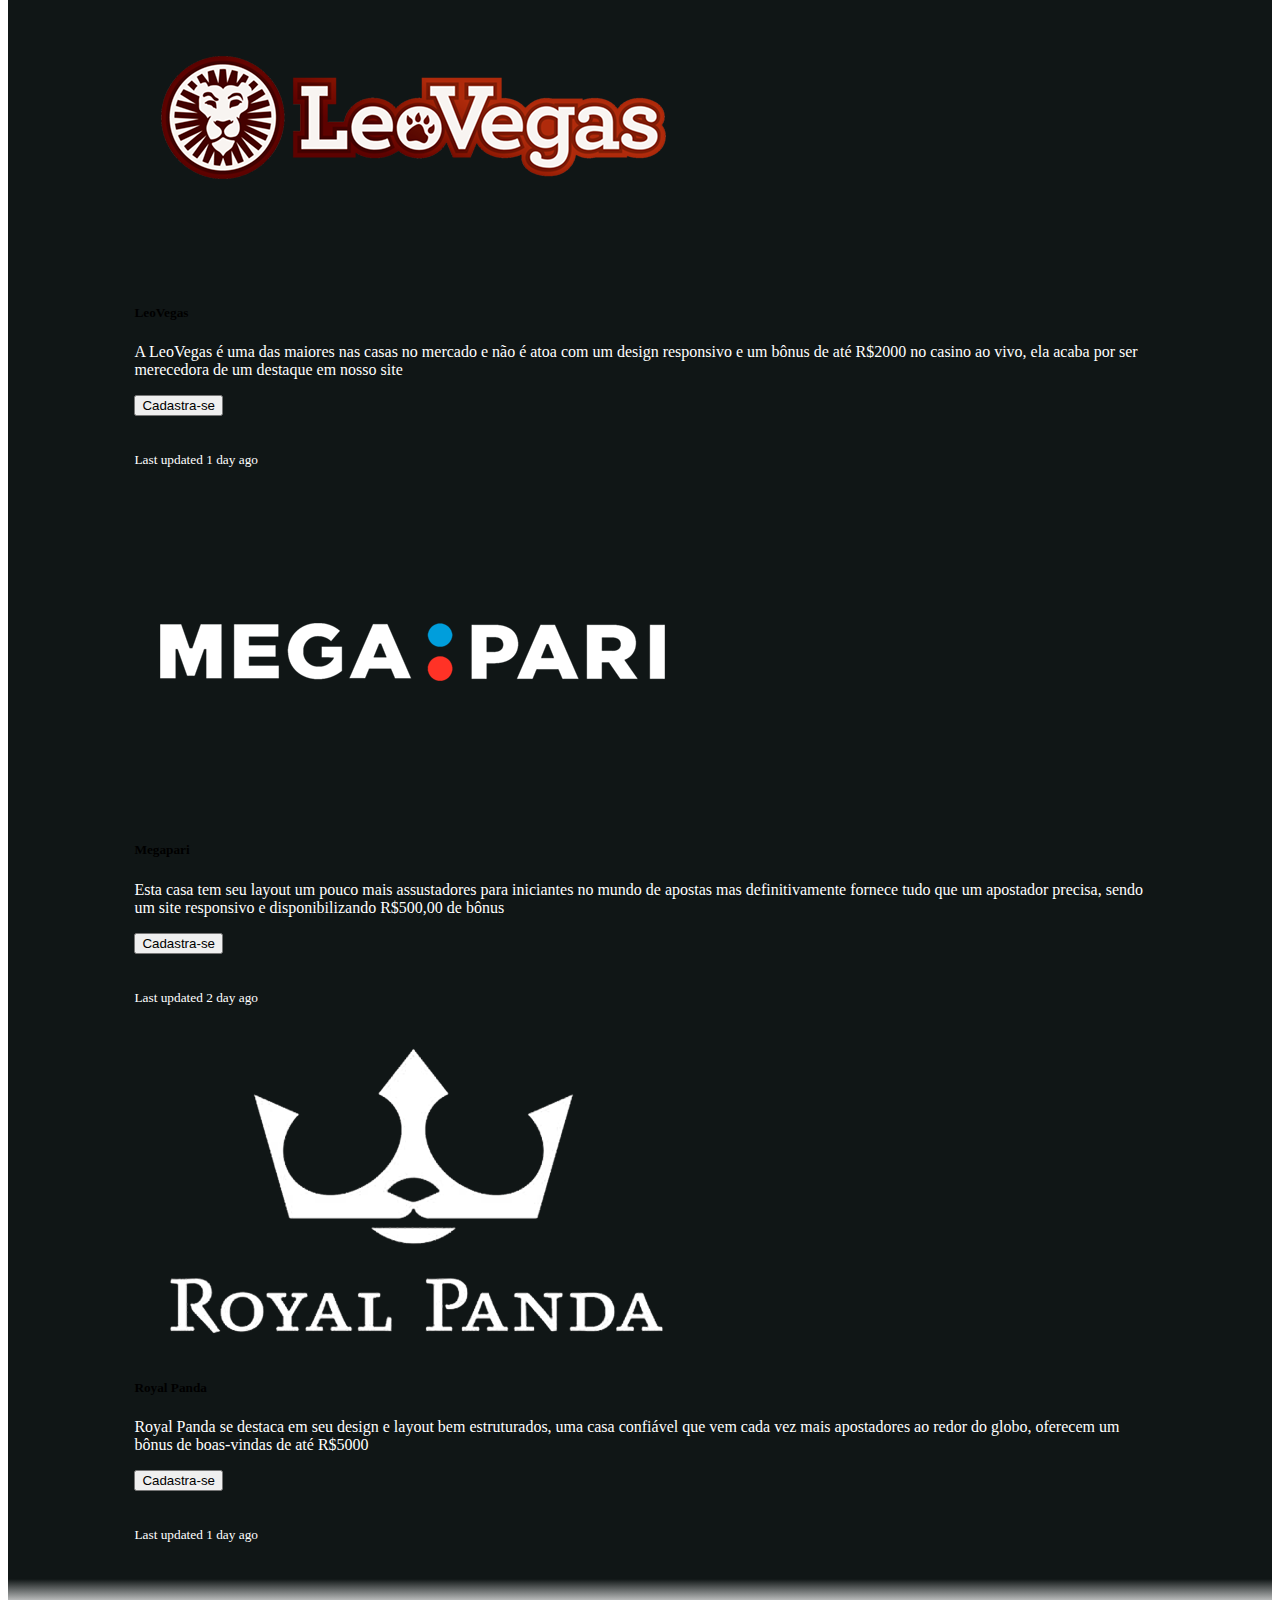
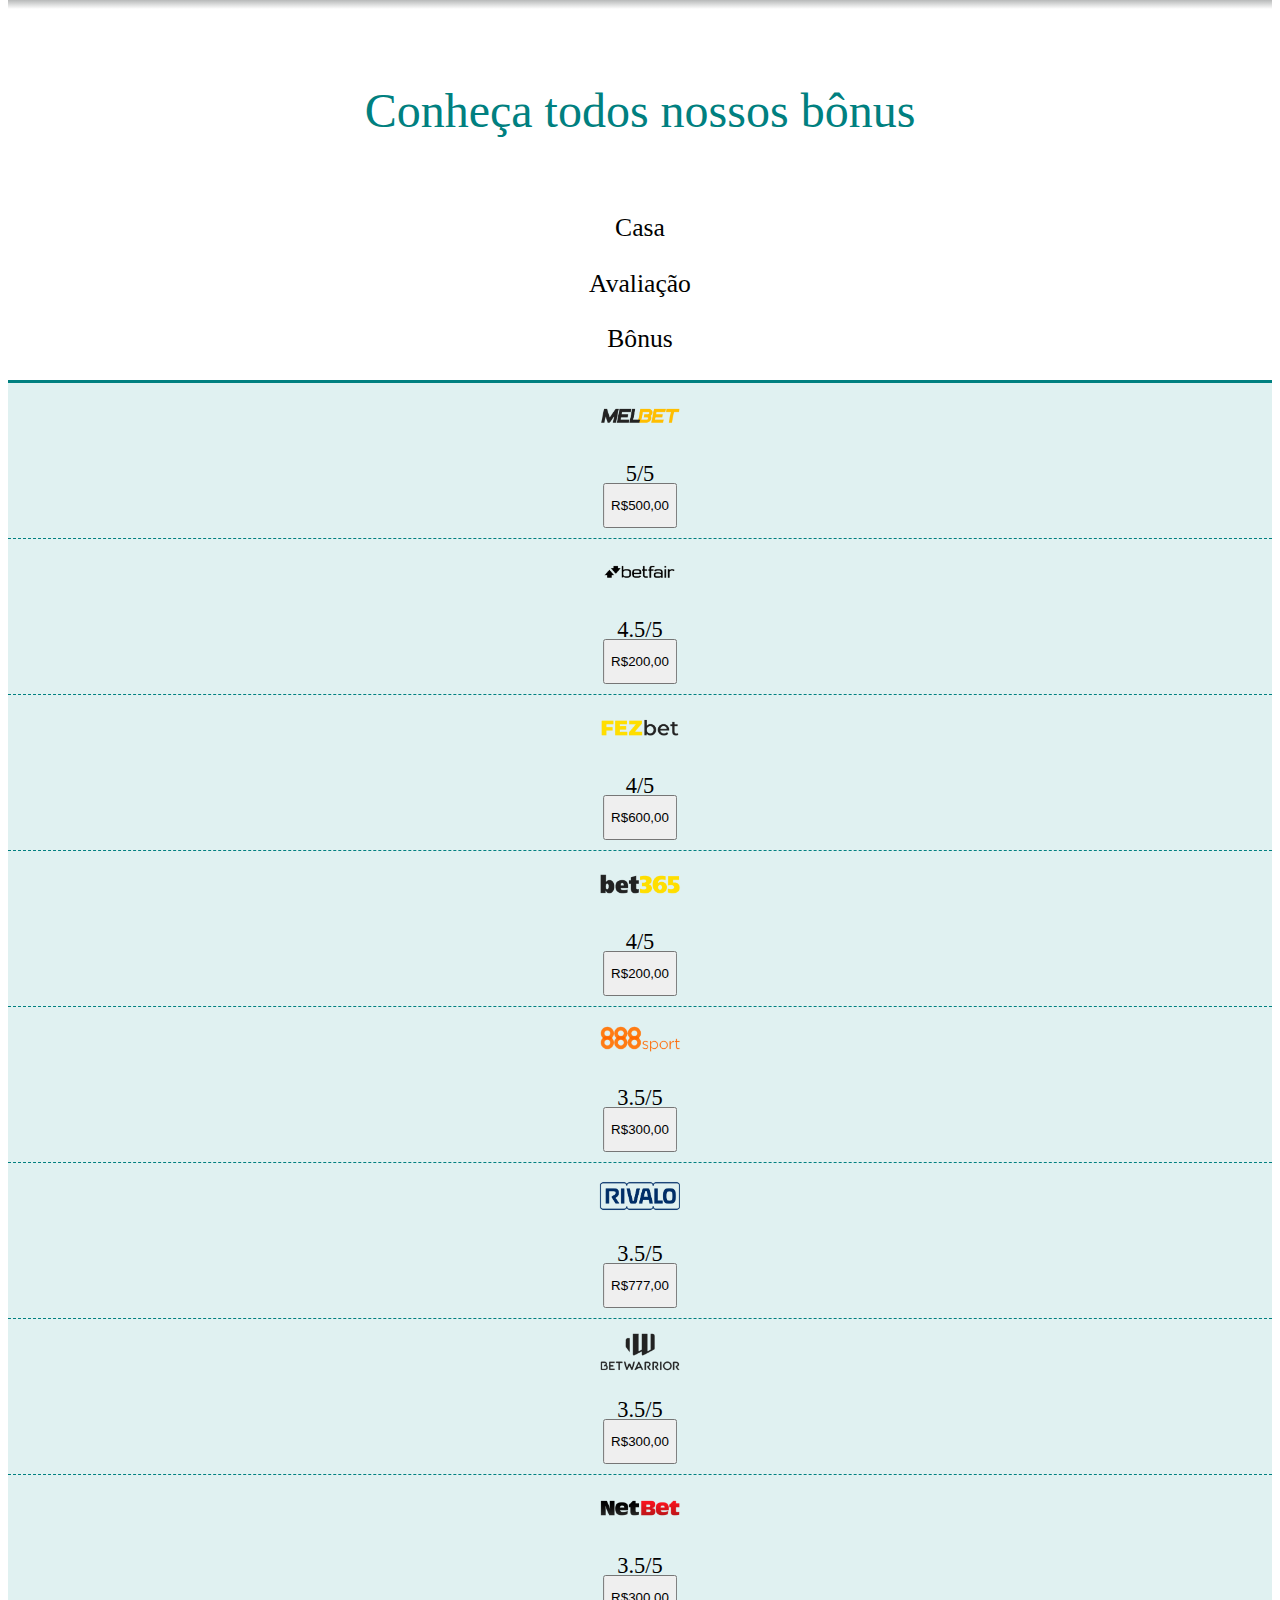
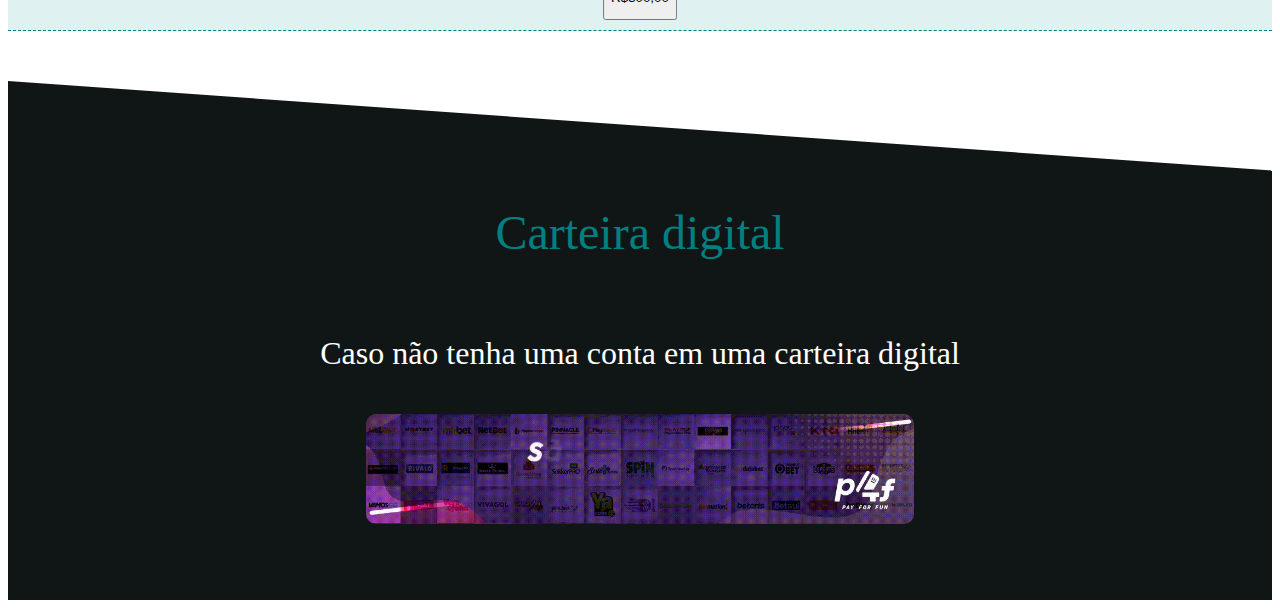
==== commit 145788fe: "Vulkan Substitute" ====
--- a/index.html
+++ b/index.html
@@ -46,8 +46,8 @@
   				<div class="card text-white bg-dark">
     				<img src="img\vulkan.png" class="card-img-top" alt="Vulkan Logo">
     				<div class="card-body">
-      					<h5 class="card-title">Vulkan Vegas</h5>
-      					<p class="card-text">A Vulkan Vegas vem com um ótimo bônus de R$1000,00 para o primeiro depósito, o que faz digno de um destaque em nosso site, a hospedagem em cloudfare e interface <i>clean</i> torna sua experiência prática e fluída</p>
+      					<h5 class="card-title">Amuletobet</h5>
+      					<p class="card-text">A Amuletobet vem com um ótimo bônus de R$2000,00 para o primeiro depósito, o que faz digno de um destaque em nosso site, a interface <i>clean</i> torna sua experiência prática e fluída</p>
 				      	<a href="http://bit.ly/VULKANVEGAS_ROCKS" target="_blank"><button type="button" class="btn btn-outline-light">Cadastra-se</button></a>
       					<p class="card-text"><small class="text-muted">Last updated 3 day ago</small></p>
     				</div>
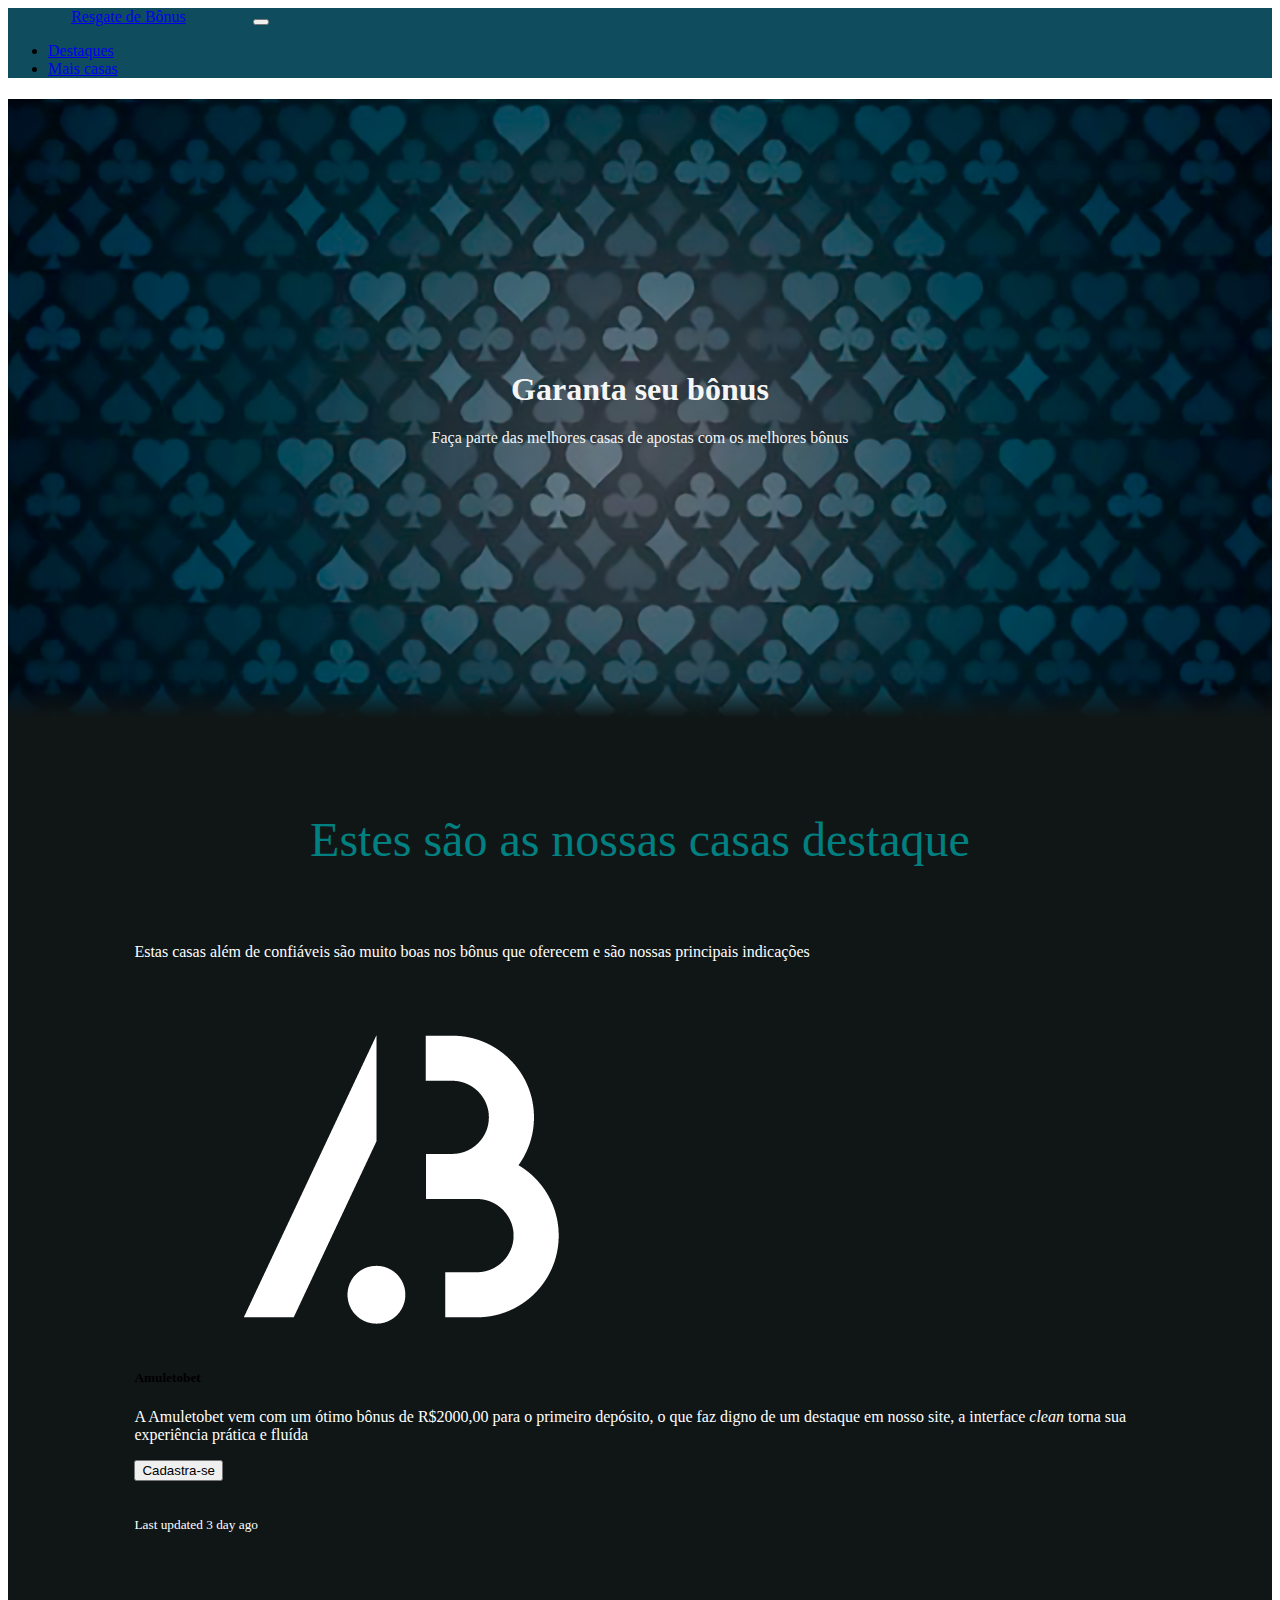
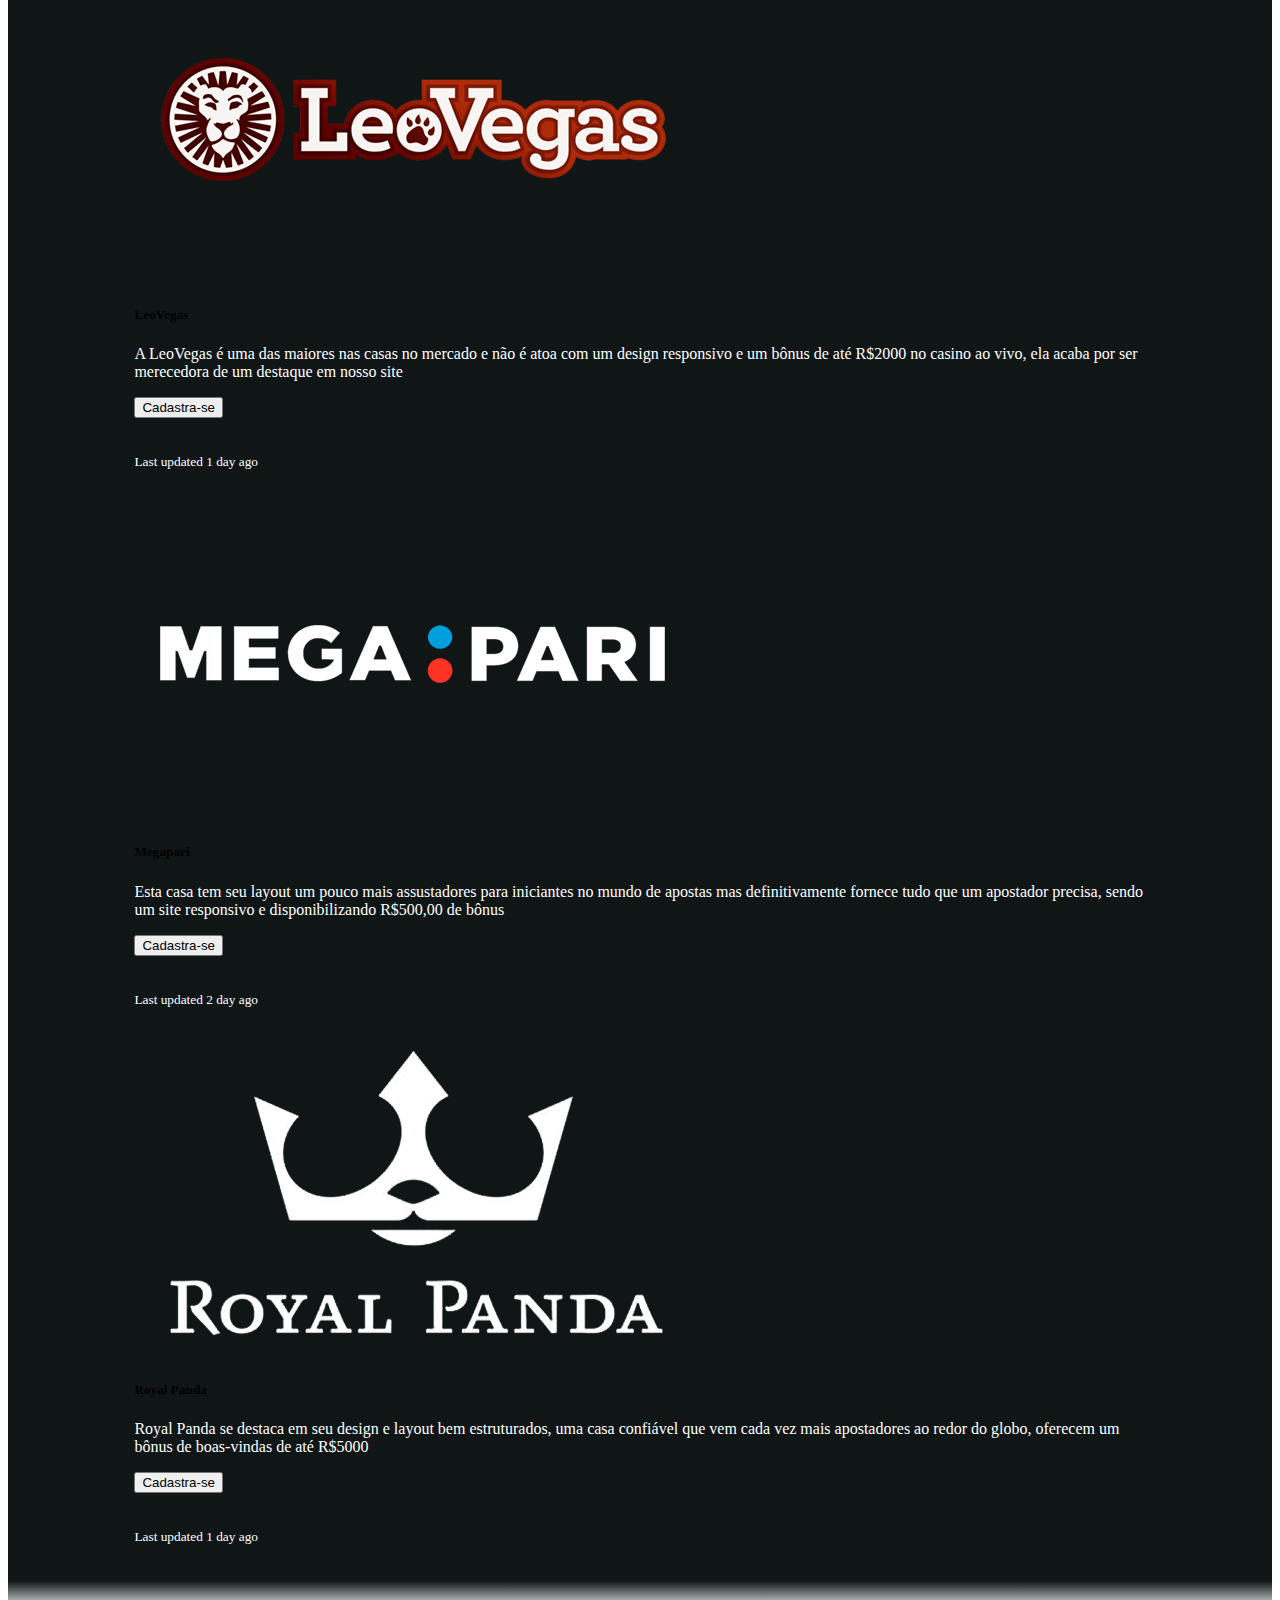
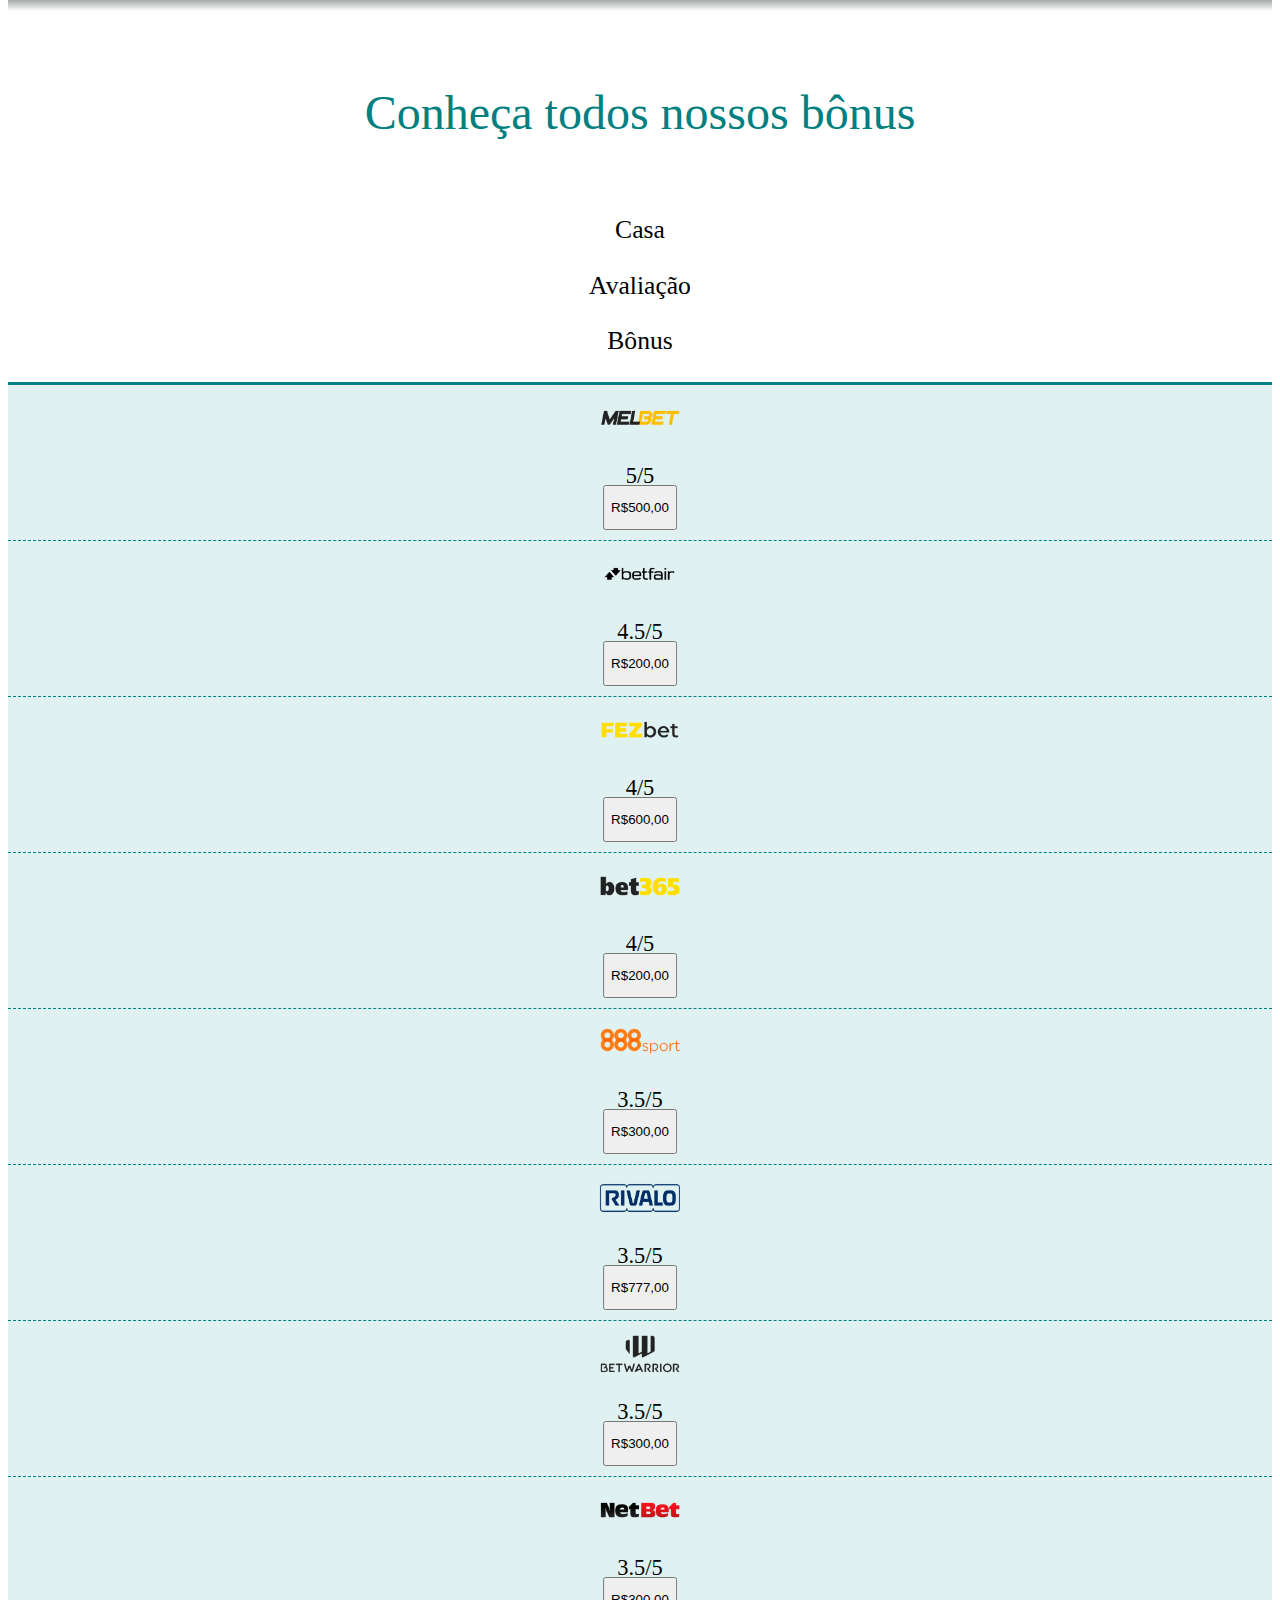
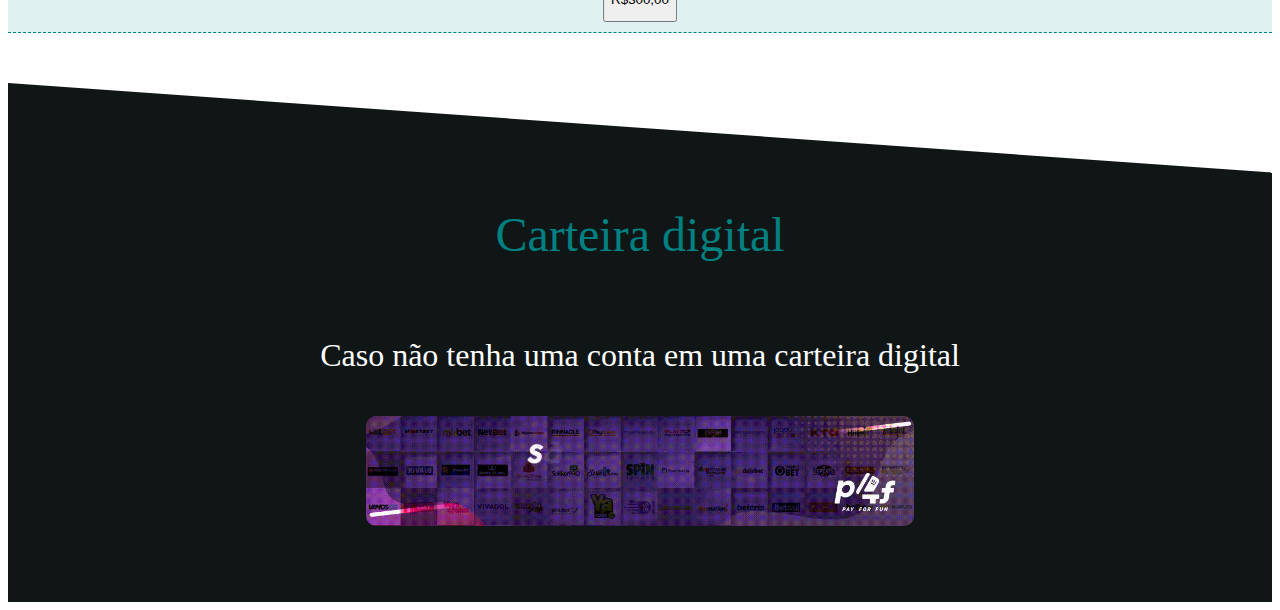
==== commit 28250309: "Amuletobet links and image" ====
--- a/index.html
+++ b/index.html
@@ -44,11 +44,11 @@
 	    	<p class="lead text-center">Estas casas além de confiáveis são muito boas nos bônus que oferecem e são nossas principais indicações</p>
 	    	<div class="card-group lg">
   				<div class="card text-white bg-dark">
-    				<img src="img\vulkan.png" class="card-img-top" alt="Vulkan Logo">
+    				<img src="img\amuletobet.png" class="card-img-top" alt="Amuletobet Logo">
     				<div class="card-body">
       					<h5 class="card-title">Amuletobet</h5>
       					<p class="card-text">A Amuletobet vem com um ótimo bônus de R$2000,00 para o primeiro depósito, o que faz digno de um destaque em nosso site, a interface <i>clean</i> torna sua experiência prática e fluída</p>
-				      	<a href="http://bit.ly/VULKANVEGAS_ROCKS" target="_blank"><button type="button" class="btn btn-outline-light">Cadastra-se</button></a>
+				      	<a href="https://bit.ly/AMULETOBET_M" target="_blank"><button type="button" class="btn btn-outline-light">Cadastra-se</button></a>
       					<p class="card-text"><small class="text-muted">Last updated 3 day ago</small></p>
     				</div>
   				</div>
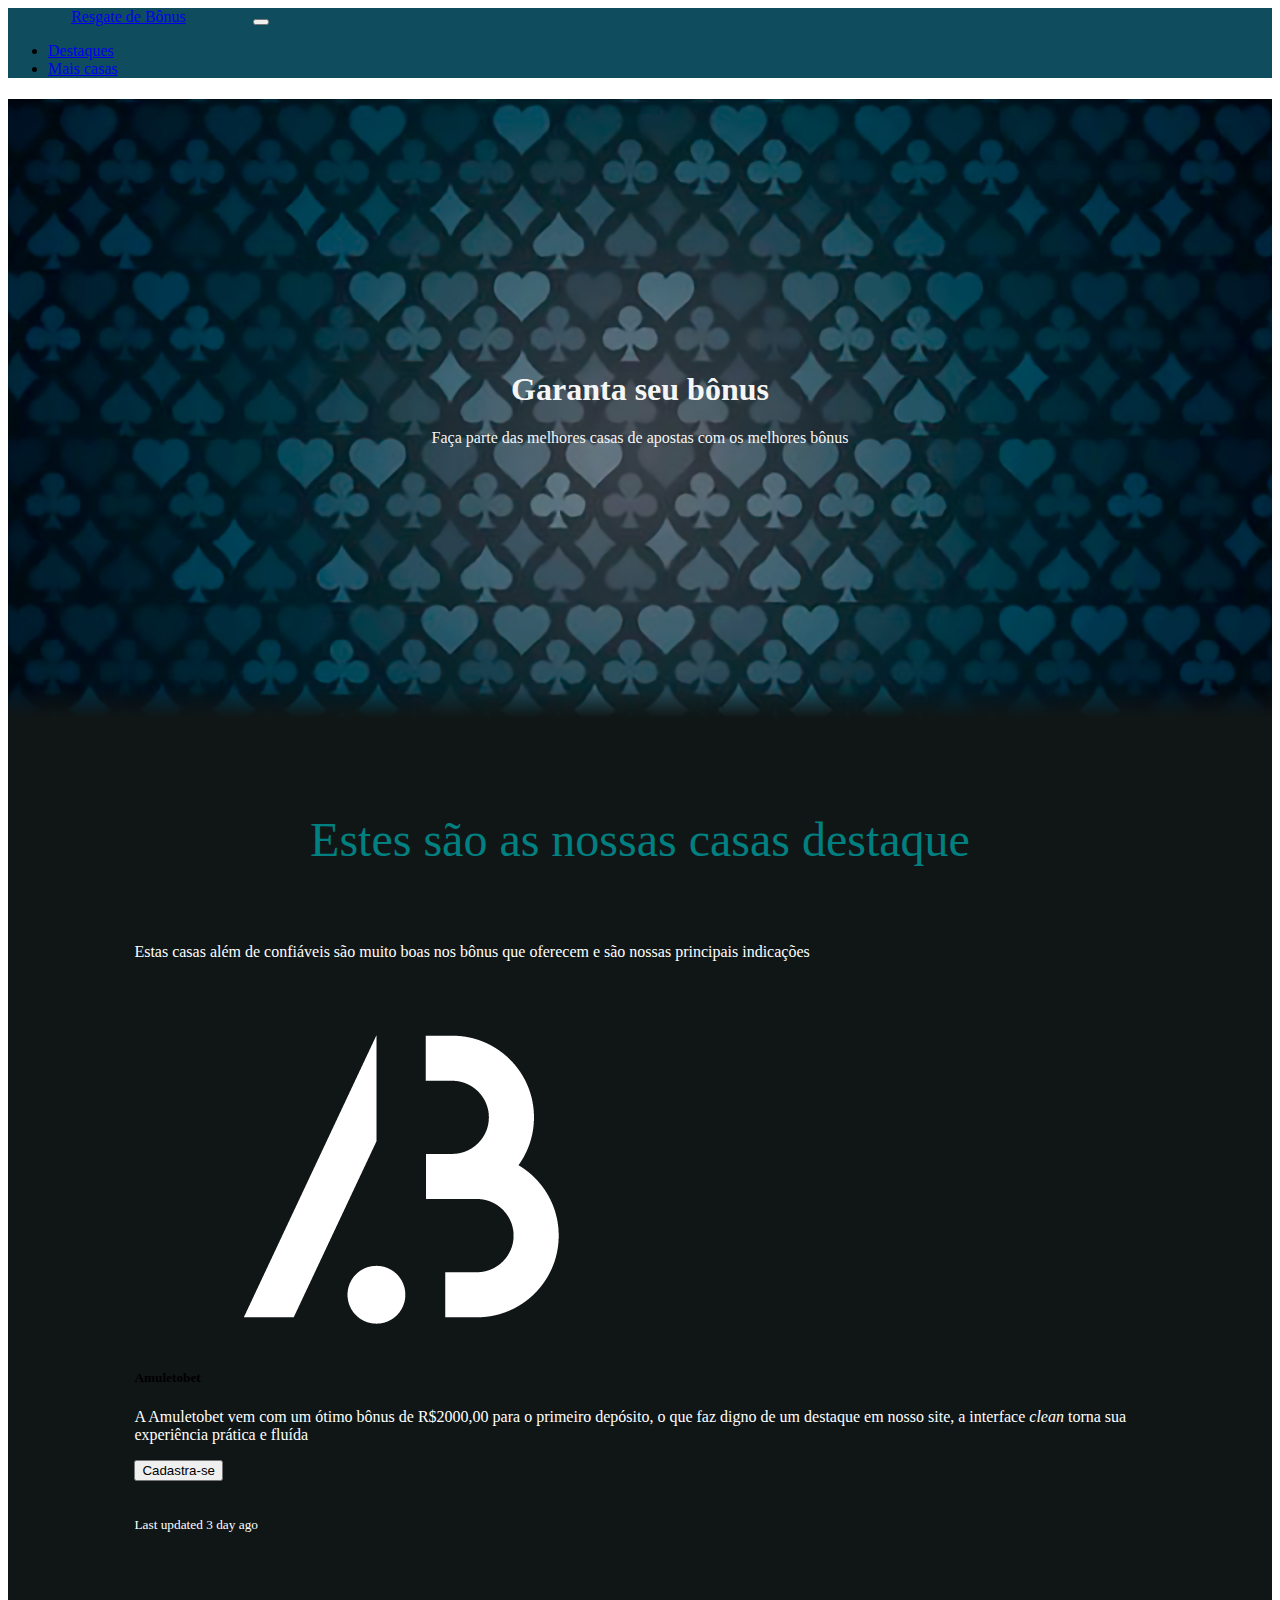
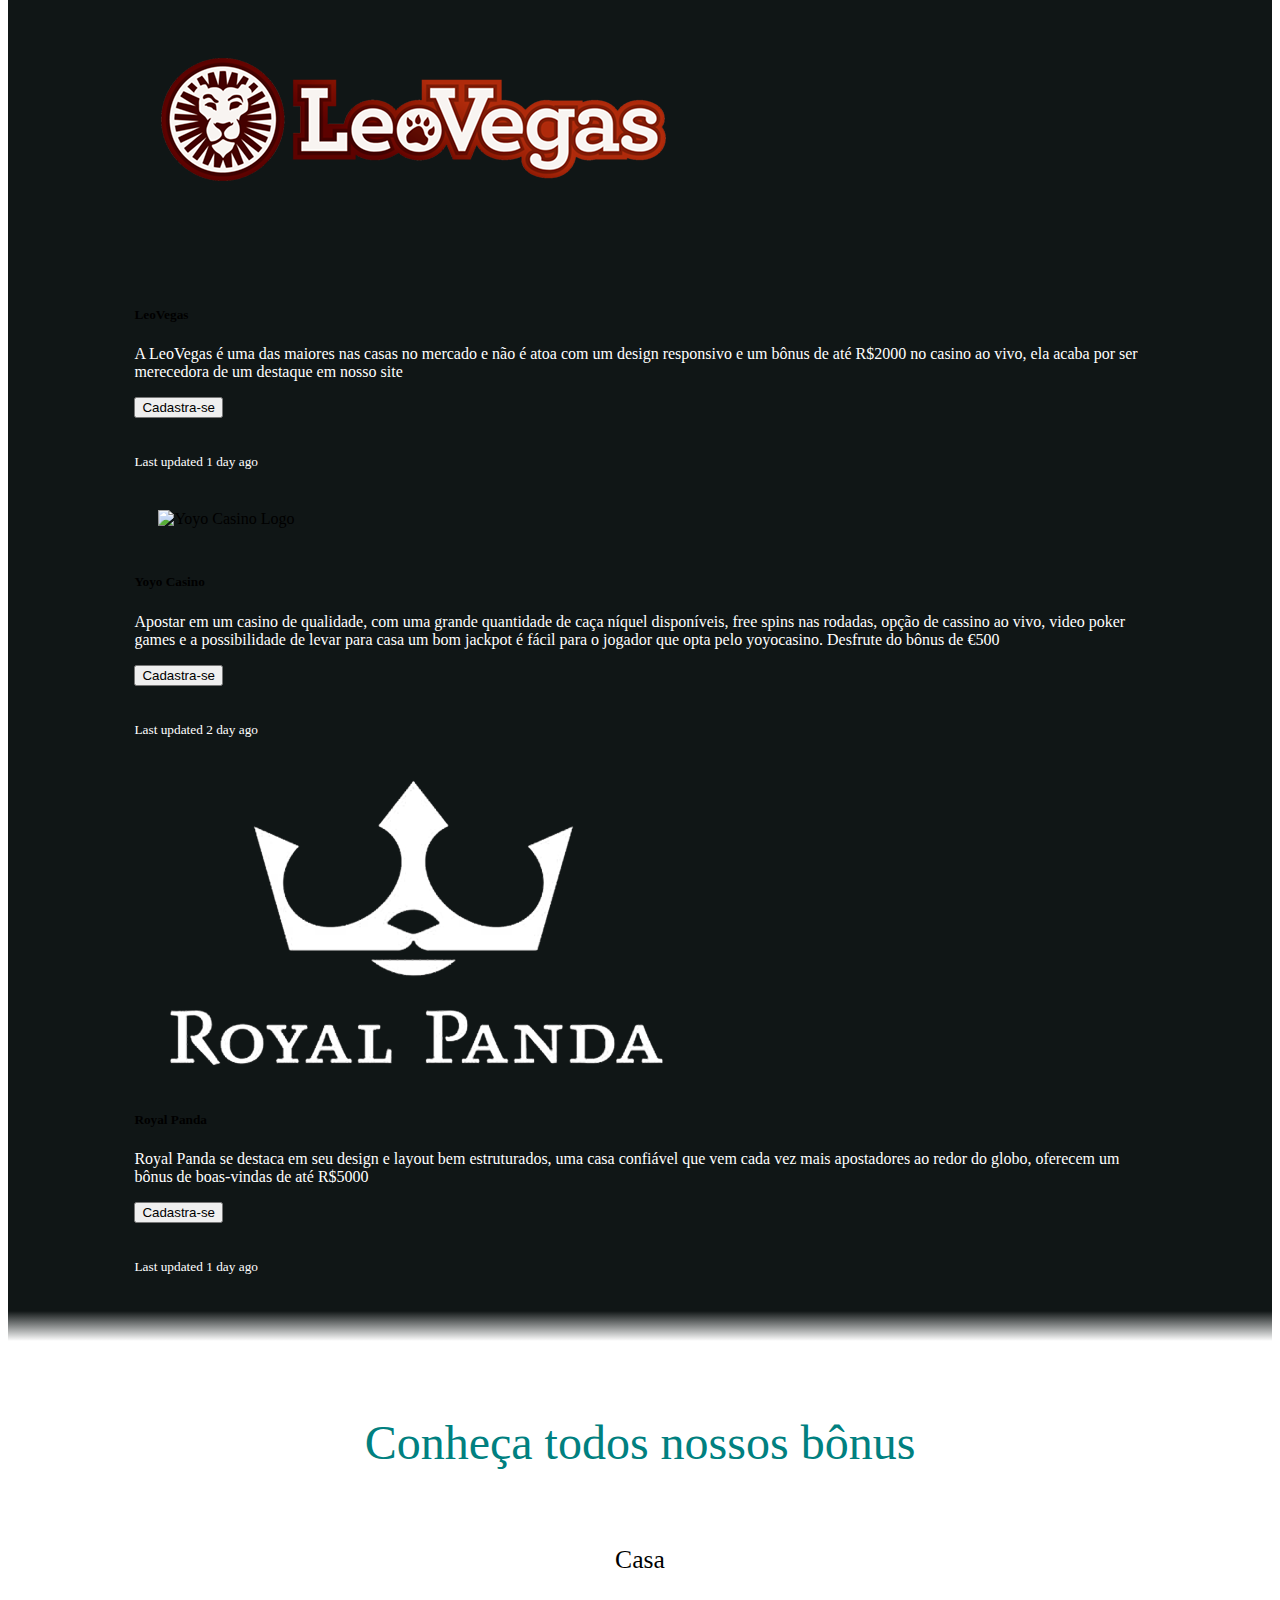
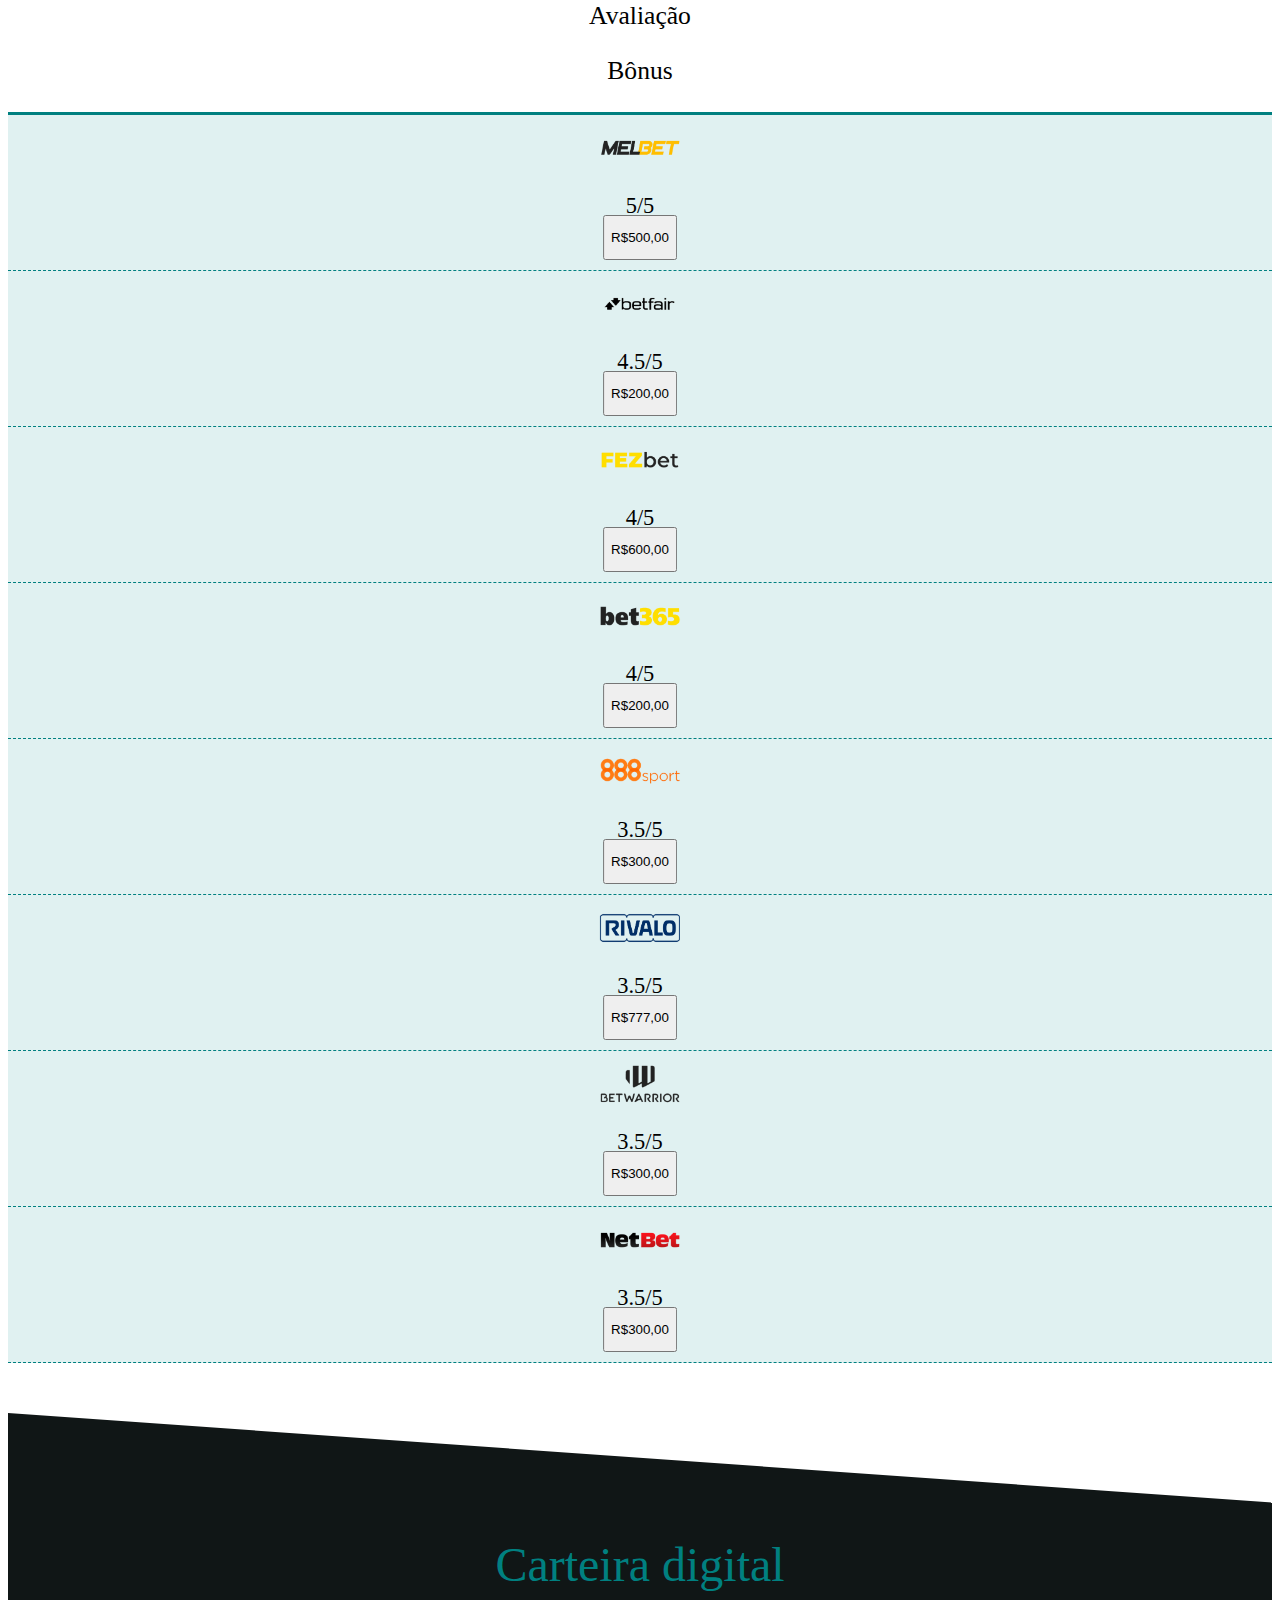
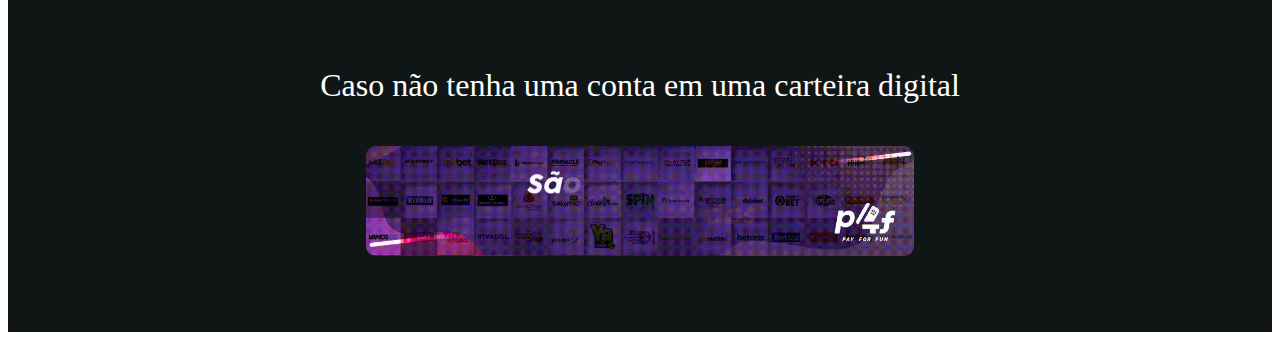
==== commit 19b312c5: "Adding Yoyo there" ====
--- a/index.html
+++ b/index.html
@@ -62,16 +62,16 @@
     				</div>
   				</div>
   				<div class="card text-white bg-dark">
-    				<img src="img\megapari.png" class="card-img-top" alt="Megapari Logo">
-    				<div class="card-body">
-				      	<h5 class="card-title">Megapari</h5>
-				      	<p class="card-text">Esta casa tem seu layout um pouco mais assustadores para iniciantes no mundo de apostas mas definitivamente fornece tudo que um apostador precisa, sendo um site responsivo e disponibilizando R$500,00 de bônus</p>
-				      	<a href="https://megapari.com/" target="_blank"><button type="button" class="btn btn-outline-light">Cadastra-se</button></a>
+    				<img src="img\yoyo.png" class="card-img-top" alt="Yoyo Casino Logo">
+    				<div class="card-body">
+				      	<h5 class="card-title">Yoyo Casino</h5>
+				      	<p class="card-text">Apostar em um casino de qualidade, com uma grande quantidade de caça níquel disponíveis, free spins nas rodadas, opção de cassino ao vivo, video poker games e a possibilidade de levar para casa um bom jackpot é fácil para o jogador que opta pelo yoyocasino. Desfrute do bônus de €500</p>
+				      	<a href="https://bit.ly/YOYOCASINO_M" target="_blank"><button type="button" class="btn btn-outline-light">Cadastra-se</button></a>
 				      	<p class="card-text"><small class="text-muted">Last updated 2 day ago</small></p>
     				</div>
   				</div>
   				<div class="card text-white bg-dark">
-    				<img src="img\royalpanda.png" class="card-img-top" alt="Megapari Logo">
+    				<img src="img\royalpanda.png" class="card-img-top" alt="Royal Panda Logo">
     				<div class="card-body">
 				      	<h5 class="card-title">Royal Panda</h5>
 				      	<p class="card-text">Royal Panda se destaca em seu design e layout bem estruturados, uma casa confiável que vem cada vez mais apostadores ao redor do globo, oferecem um bônus de boas-vindas de até R$5000</p>
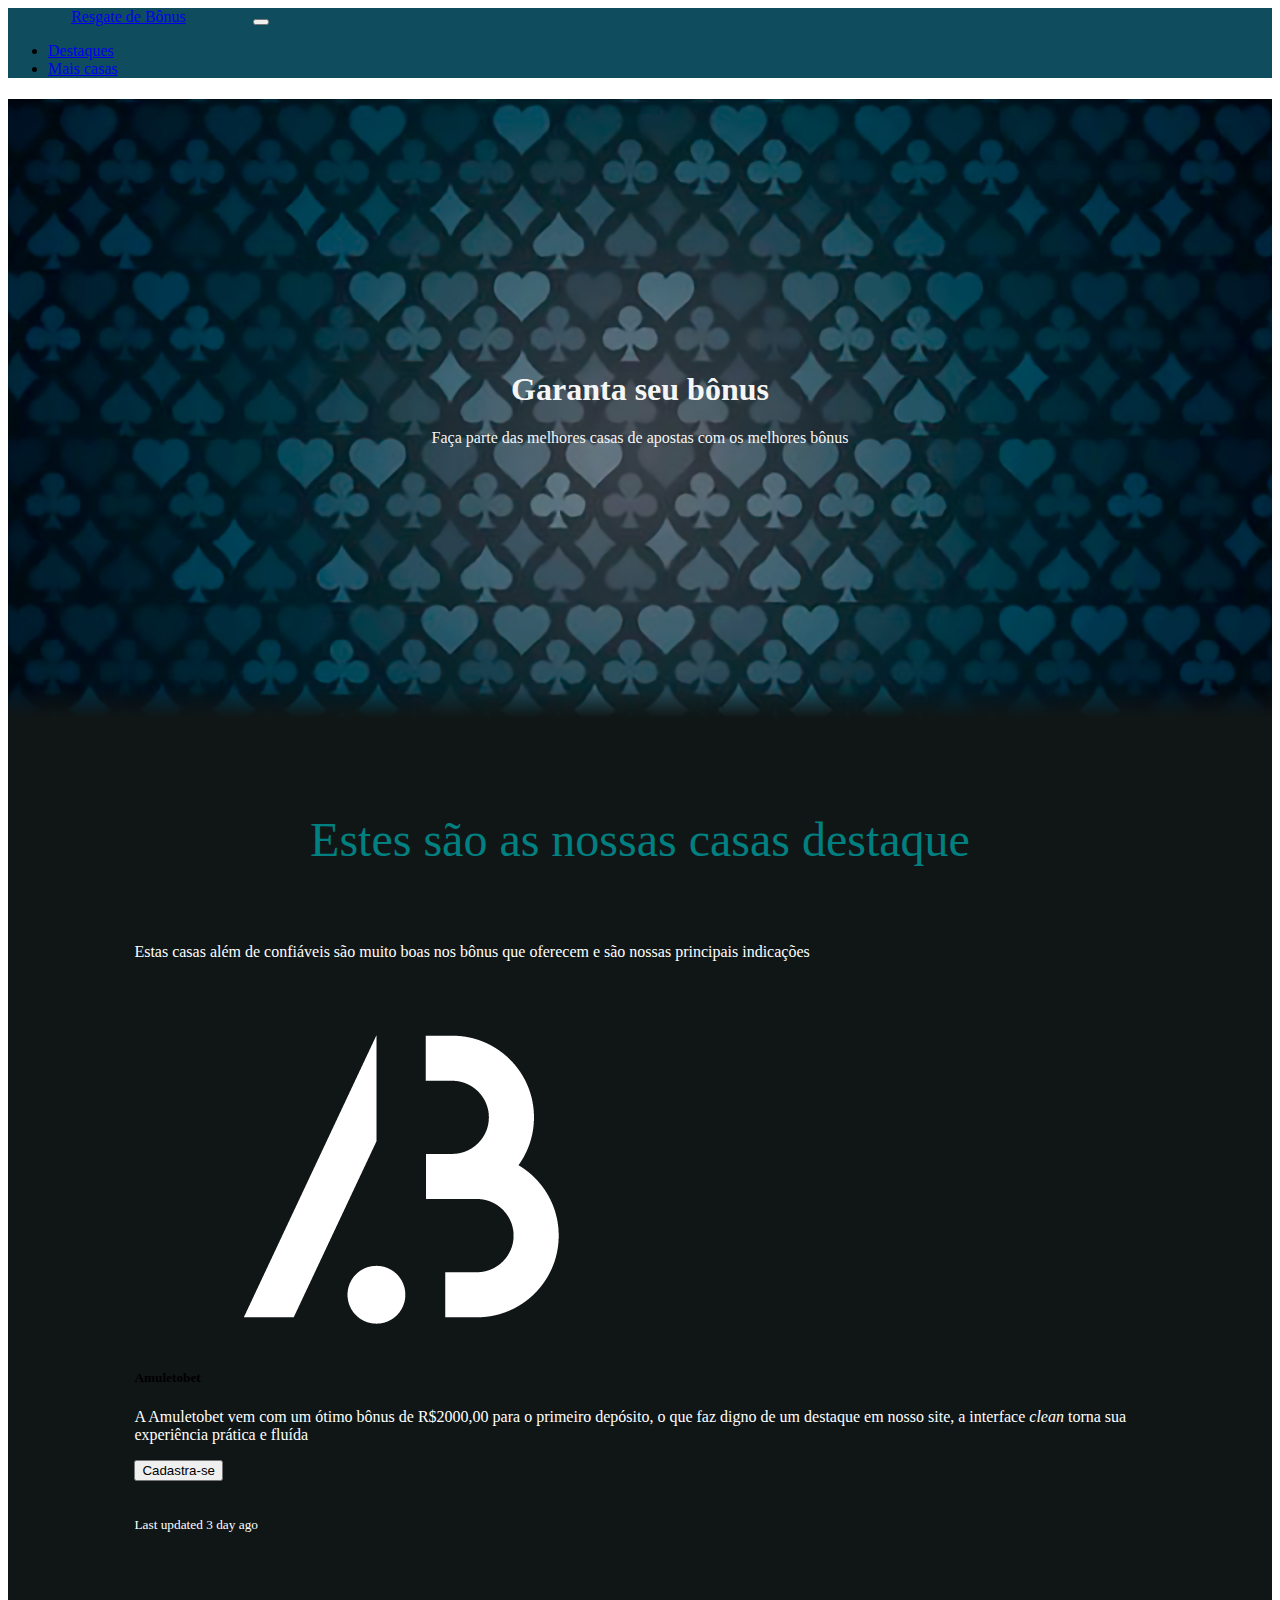
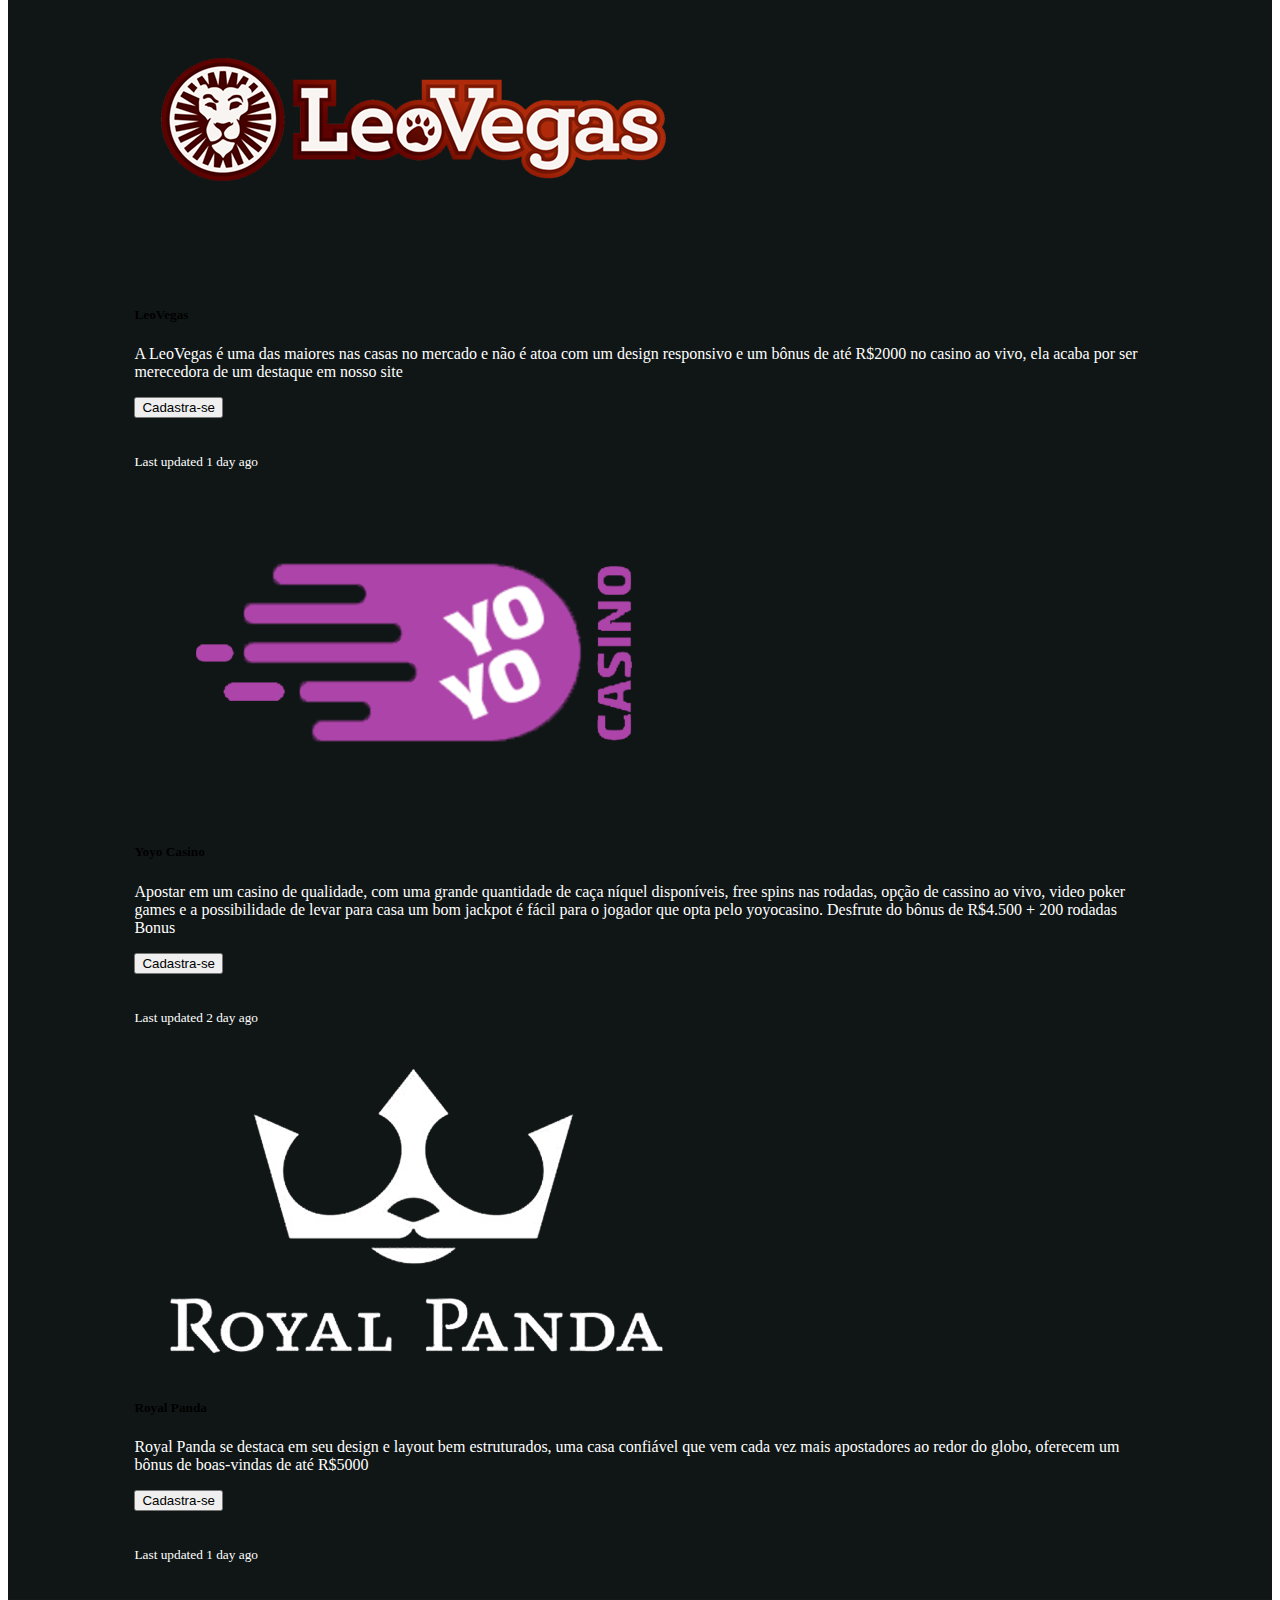
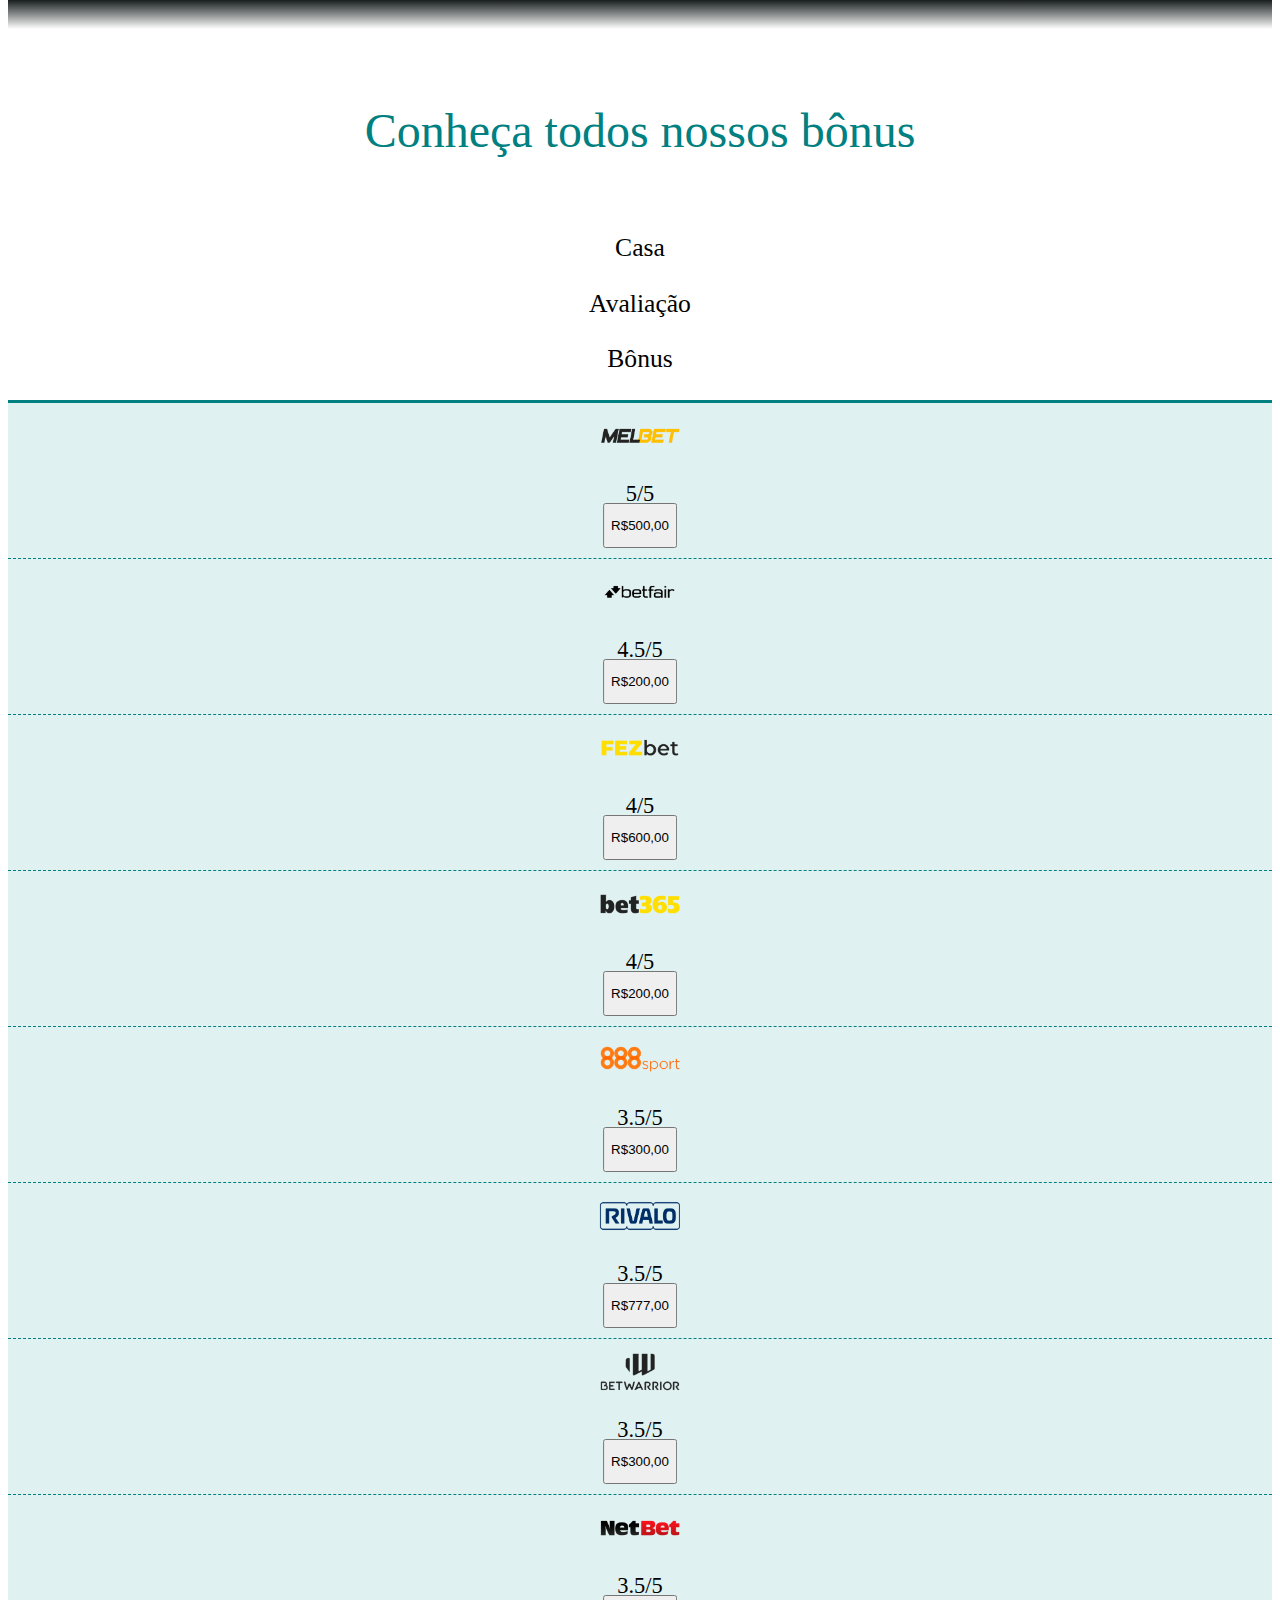
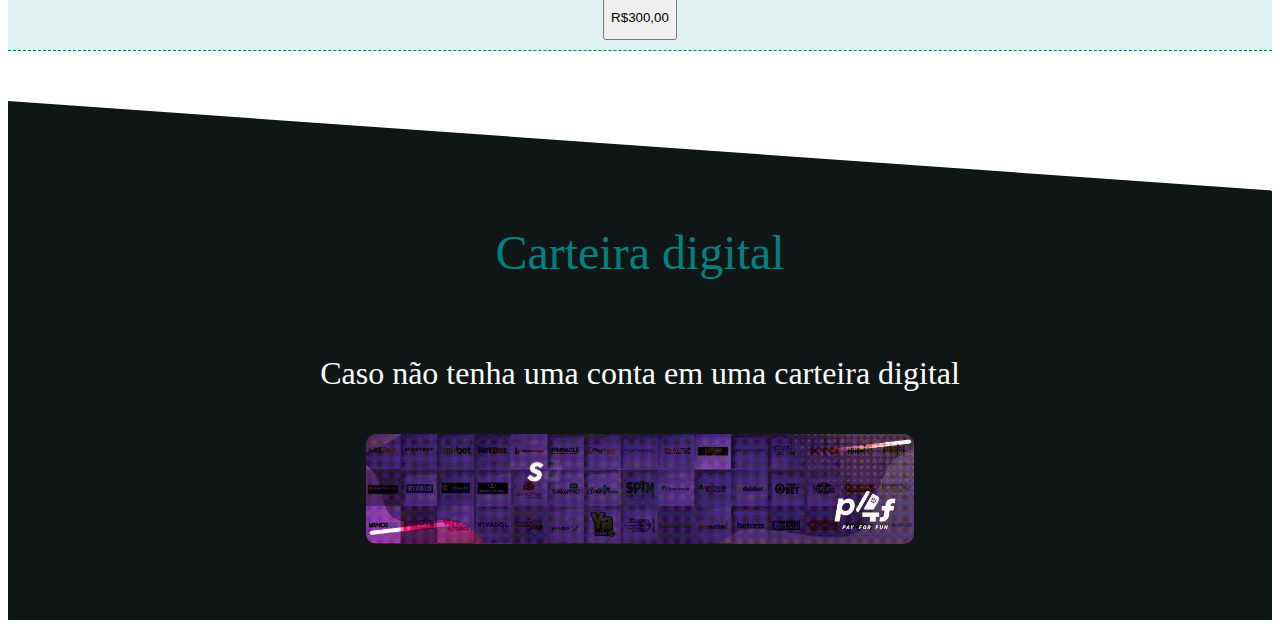
==== commit 9993a523: "Fixed yoyo description" ====
--- a/index.html
+++ b/index.html
@@ -65,7 +65,7 @@
     				<img src="img\yoyo.png" class="card-img-top" alt="Yoyo Casino Logo">
     				<div class="card-body">
 				      	<h5 class="card-title">Yoyo Casino</h5>
-				      	<p class="card-text">Apostar em um casino de qualidade, com uma grande quantidade de caça níquel disponíveis, free spins nas rodadas, opção de cassino ao vivo, video poker games e a possibilidade de levar para casa um bom jackpot é fácil para o jogador que opta pelo yoyocasino. Desfrute do bônus de €500</p>
+				      	<p class="card-text">Apostar em um casino de qualidade, com uma grande quantidade de caça níquel disponíveis, free spins nas rodadas, opção de cassino ao vivo, video poker games e a possibilidade de levar para casa um bom jackpot é fácil para o jogador que opta pelo yoyocasino. Desfrute do bônus de R$4.500 + 200 rodadas Bonus</p>
 				      	<a href="https://bit.ly/YOYOCASINO_M" target="_blank"><button type="button" class="btn btn-outline-light">Cadastra-se</button></a>
 				      	<p class="card-text"><small class="text-muted">Last updated 2 day ago</small></p>
     				</div>
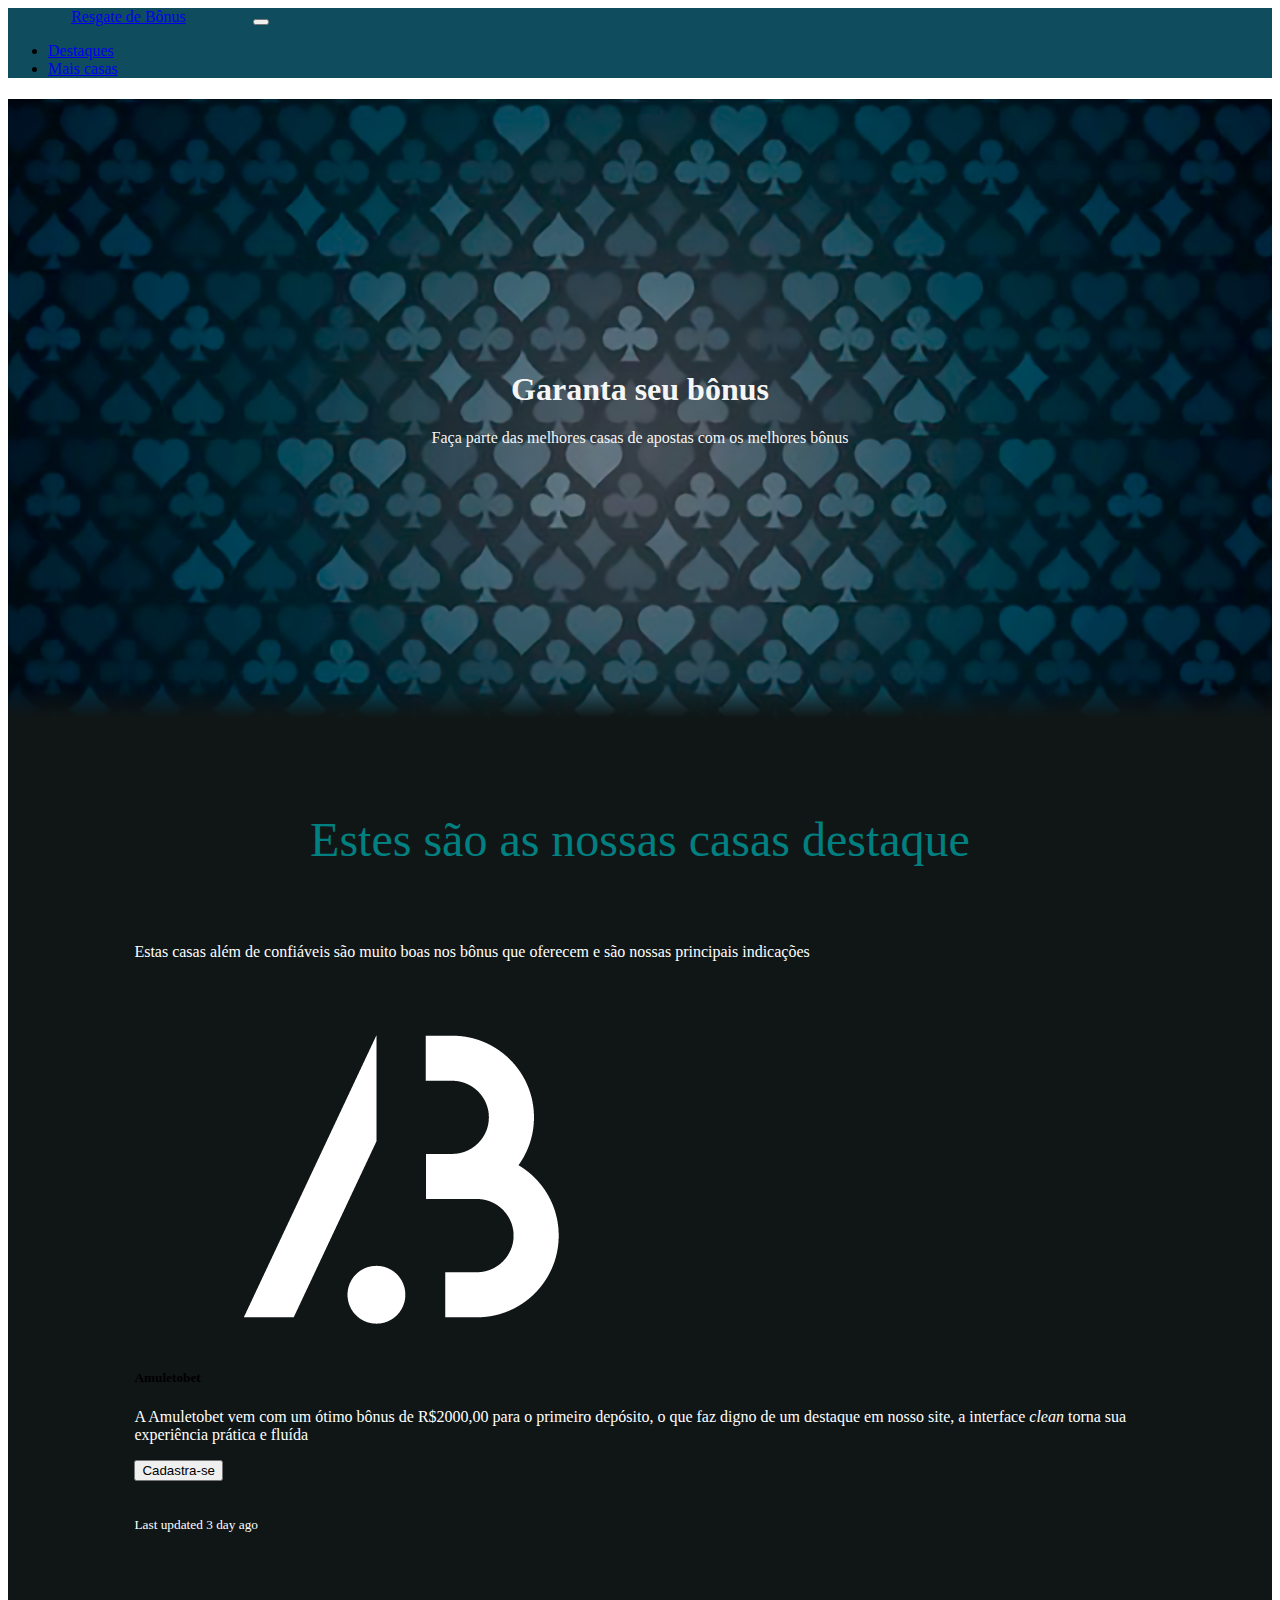
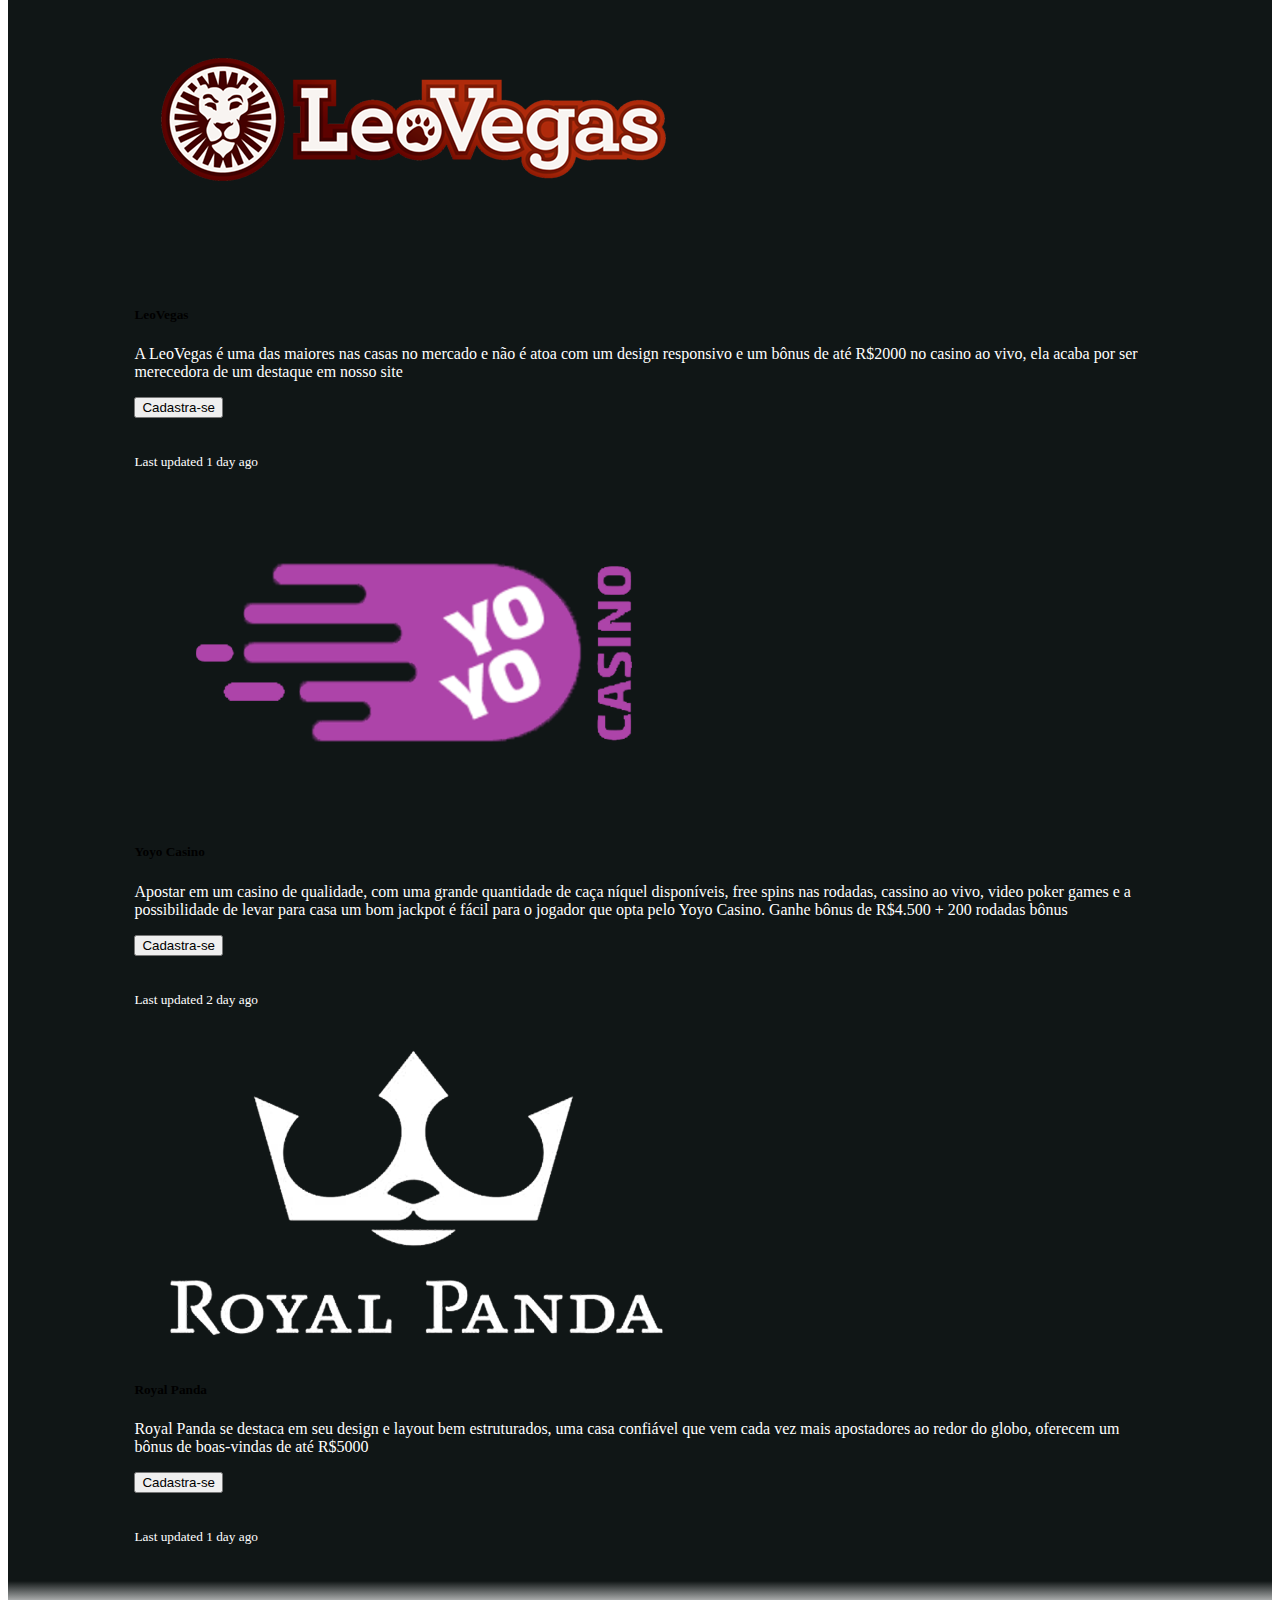
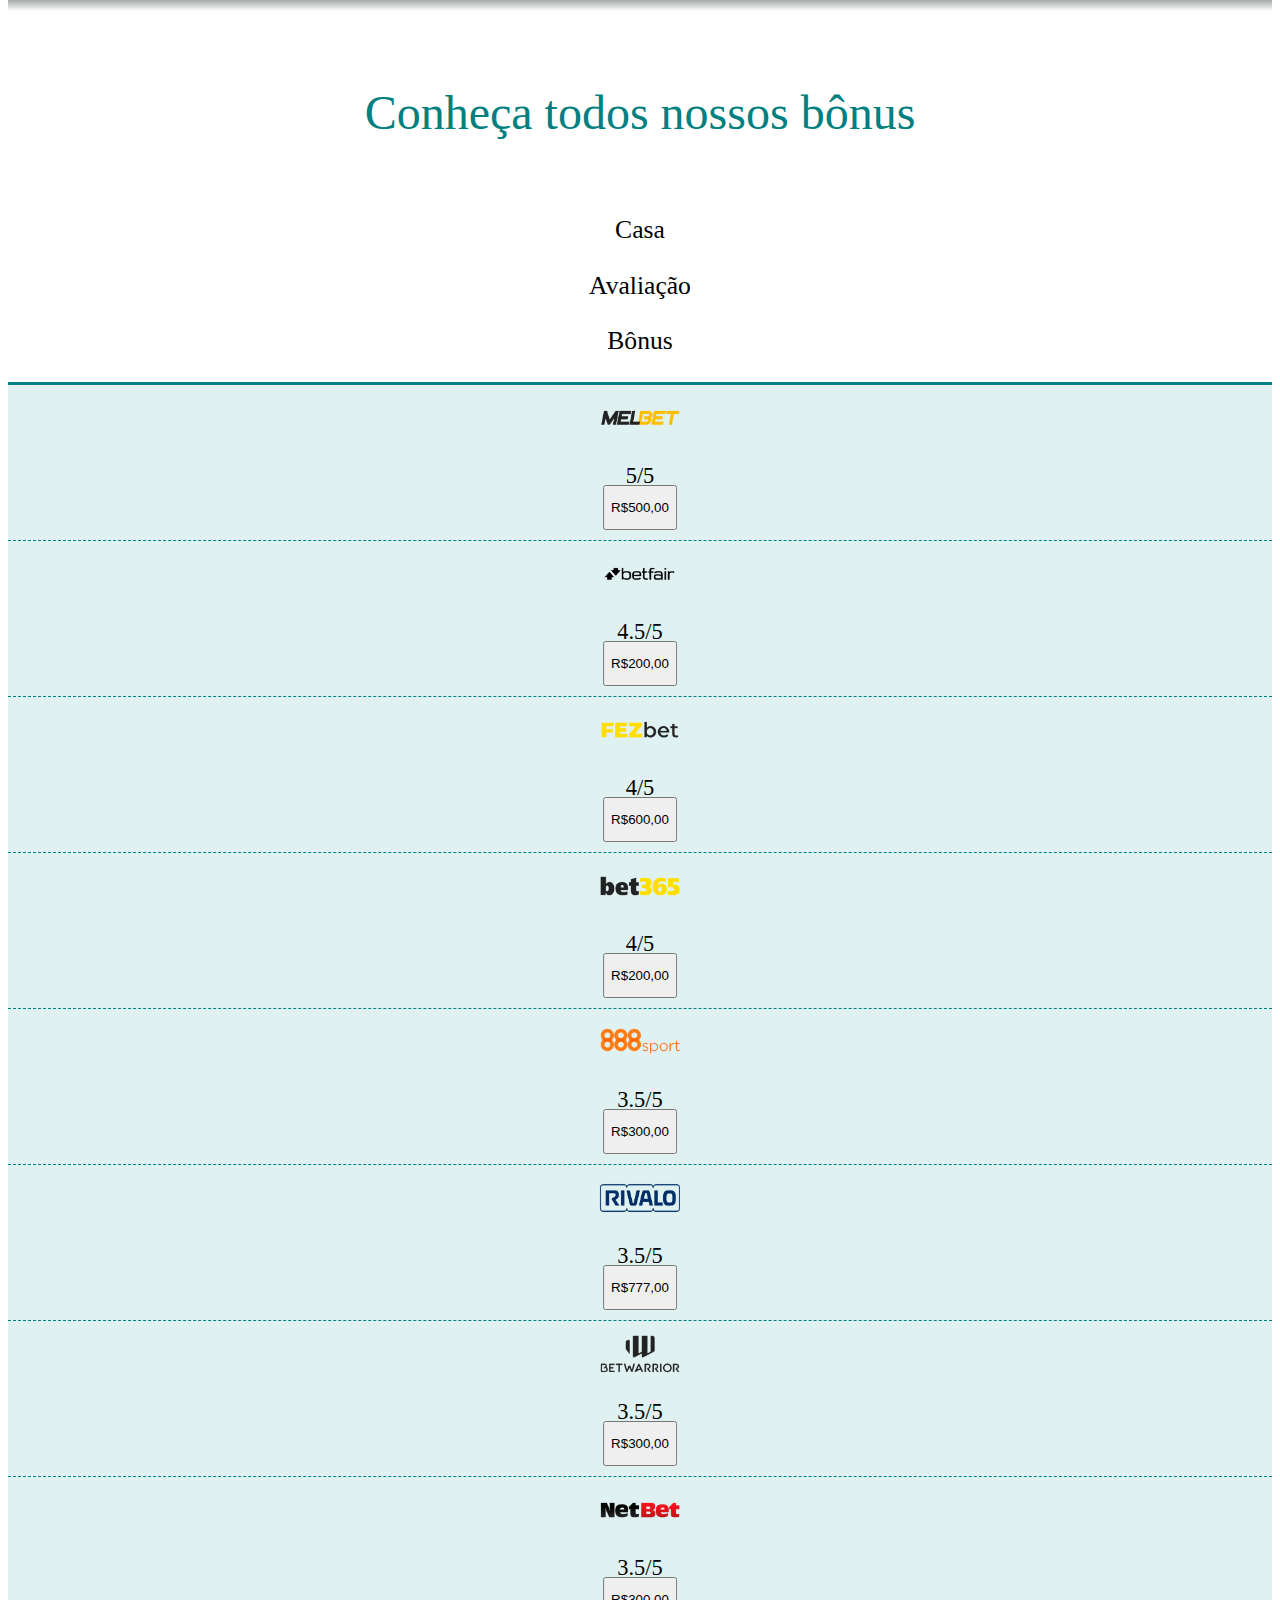
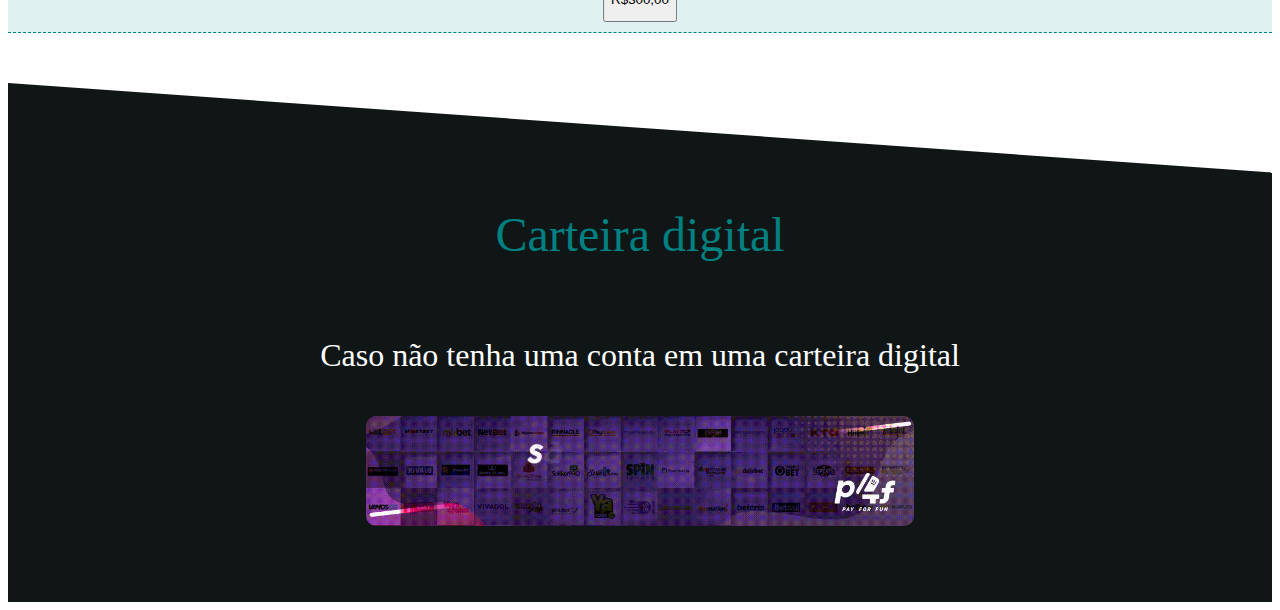
==== commit 10b9f368: "Yoyo fix 2" ====
--- a/index.html
+++ b/index.html
@@ -65,7 +65,7 @@
     				<img src="img\yoyo.png" class="card-img-top" alt="Yoyo Casino Logo">
     				<div class="card-body">
 				      	<h5 class="card-title">Yoyo Casino</h5>
-				      	<p class="card-text">Apostar em um casino de qualidade, com uma grande quantidade de caça níquel disponíveis, free spins nas rodadas, opção de cassino ao vivo, video poker games e a possibilidade de levar para casa um bom jackpot é fácil para o jogador que opta pelo yoyocasino. Desfrute do bônus de R$4.500 + 200 rodadas Bonus</p>
+				      	<p class="card-text">Apostar em um casino de qualidade, com uma grande quantidade de caça níquel disponíveis, free spins nas rodadas, cassino ao vivo, video poker games e a possibilidade de levar para casa um bom jackpot é fácil para o jogador que opta pelo Yoyo Casino. Ganhe bônus de R$4.500 + 200 rodadas bônus</p>
 				      	<a href="https://bit.ly/YOYOCASINO_M" target="_blank"><button type="button" class="btn btn-outline-light">Cadastra-se</button></a>
 				      	<p class="card-text"><small class="text-muted">Last updated 2 day ago</small></p>
     				</div>
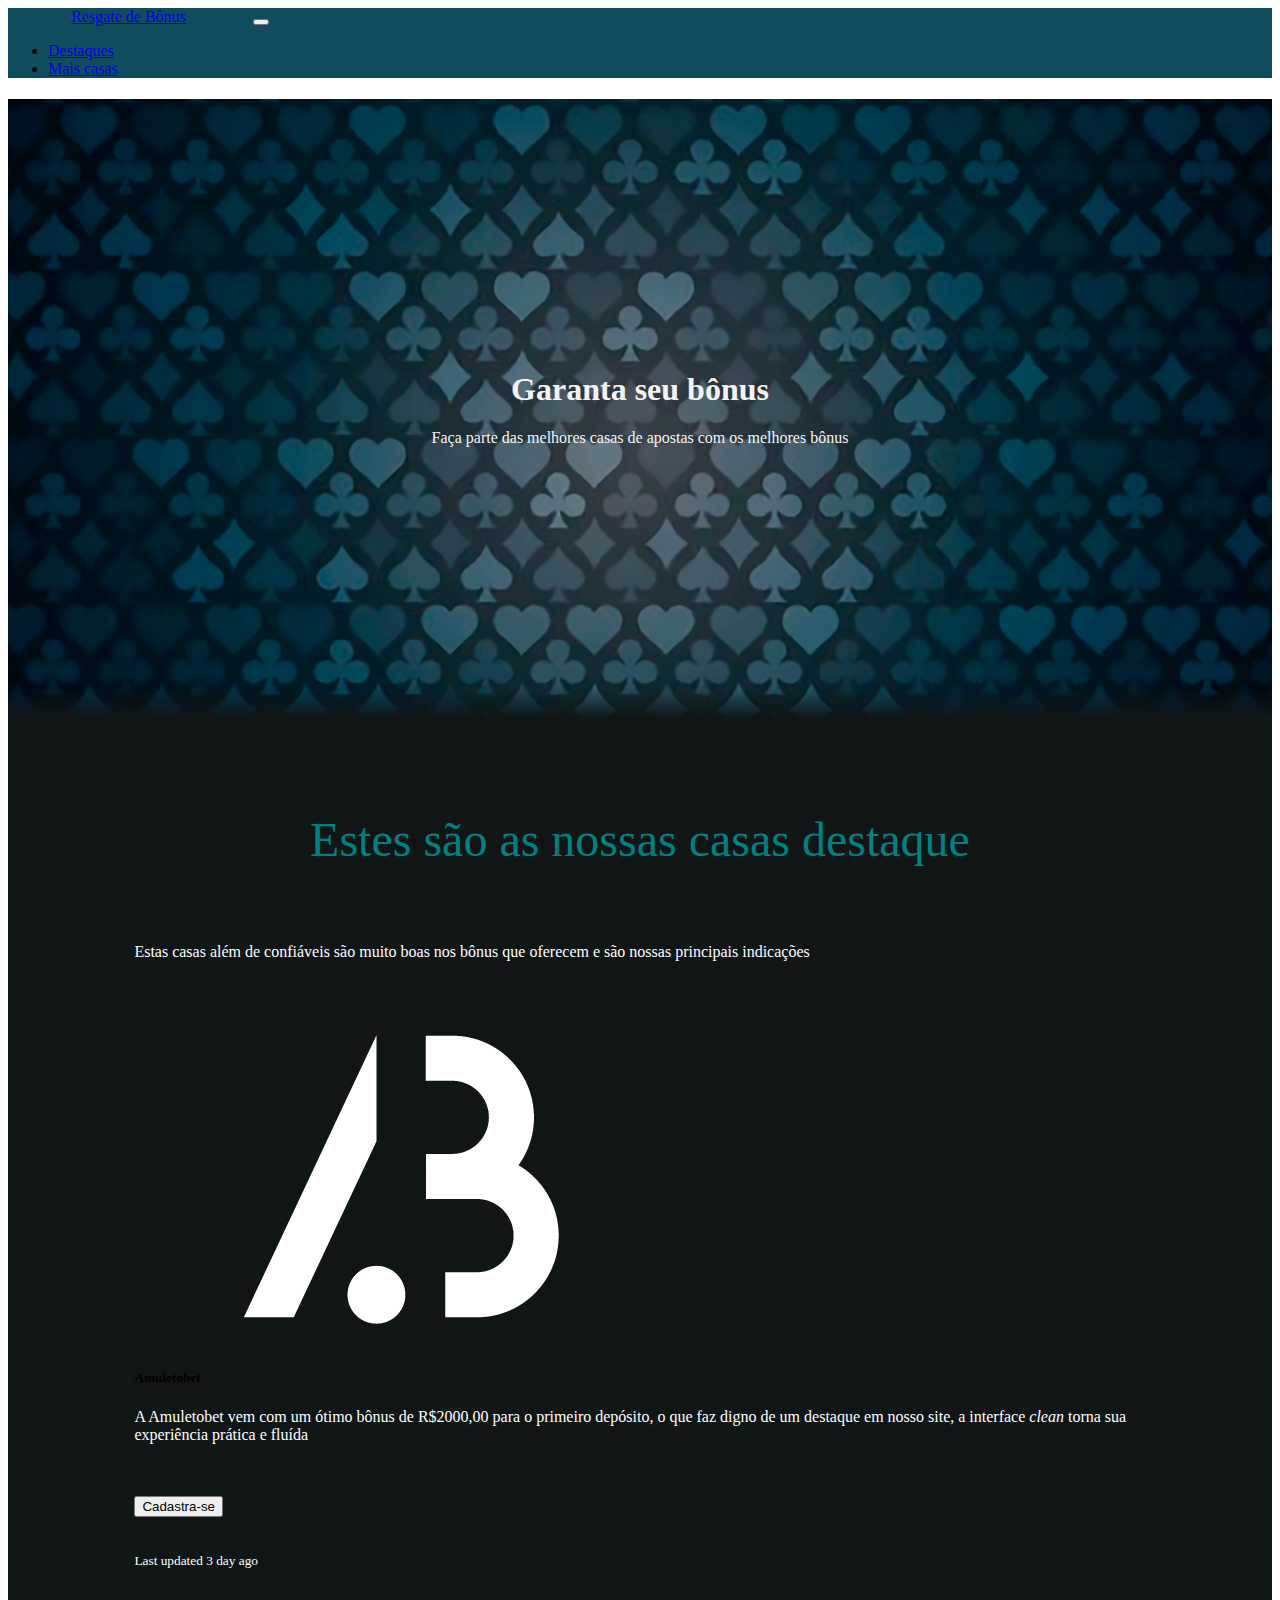
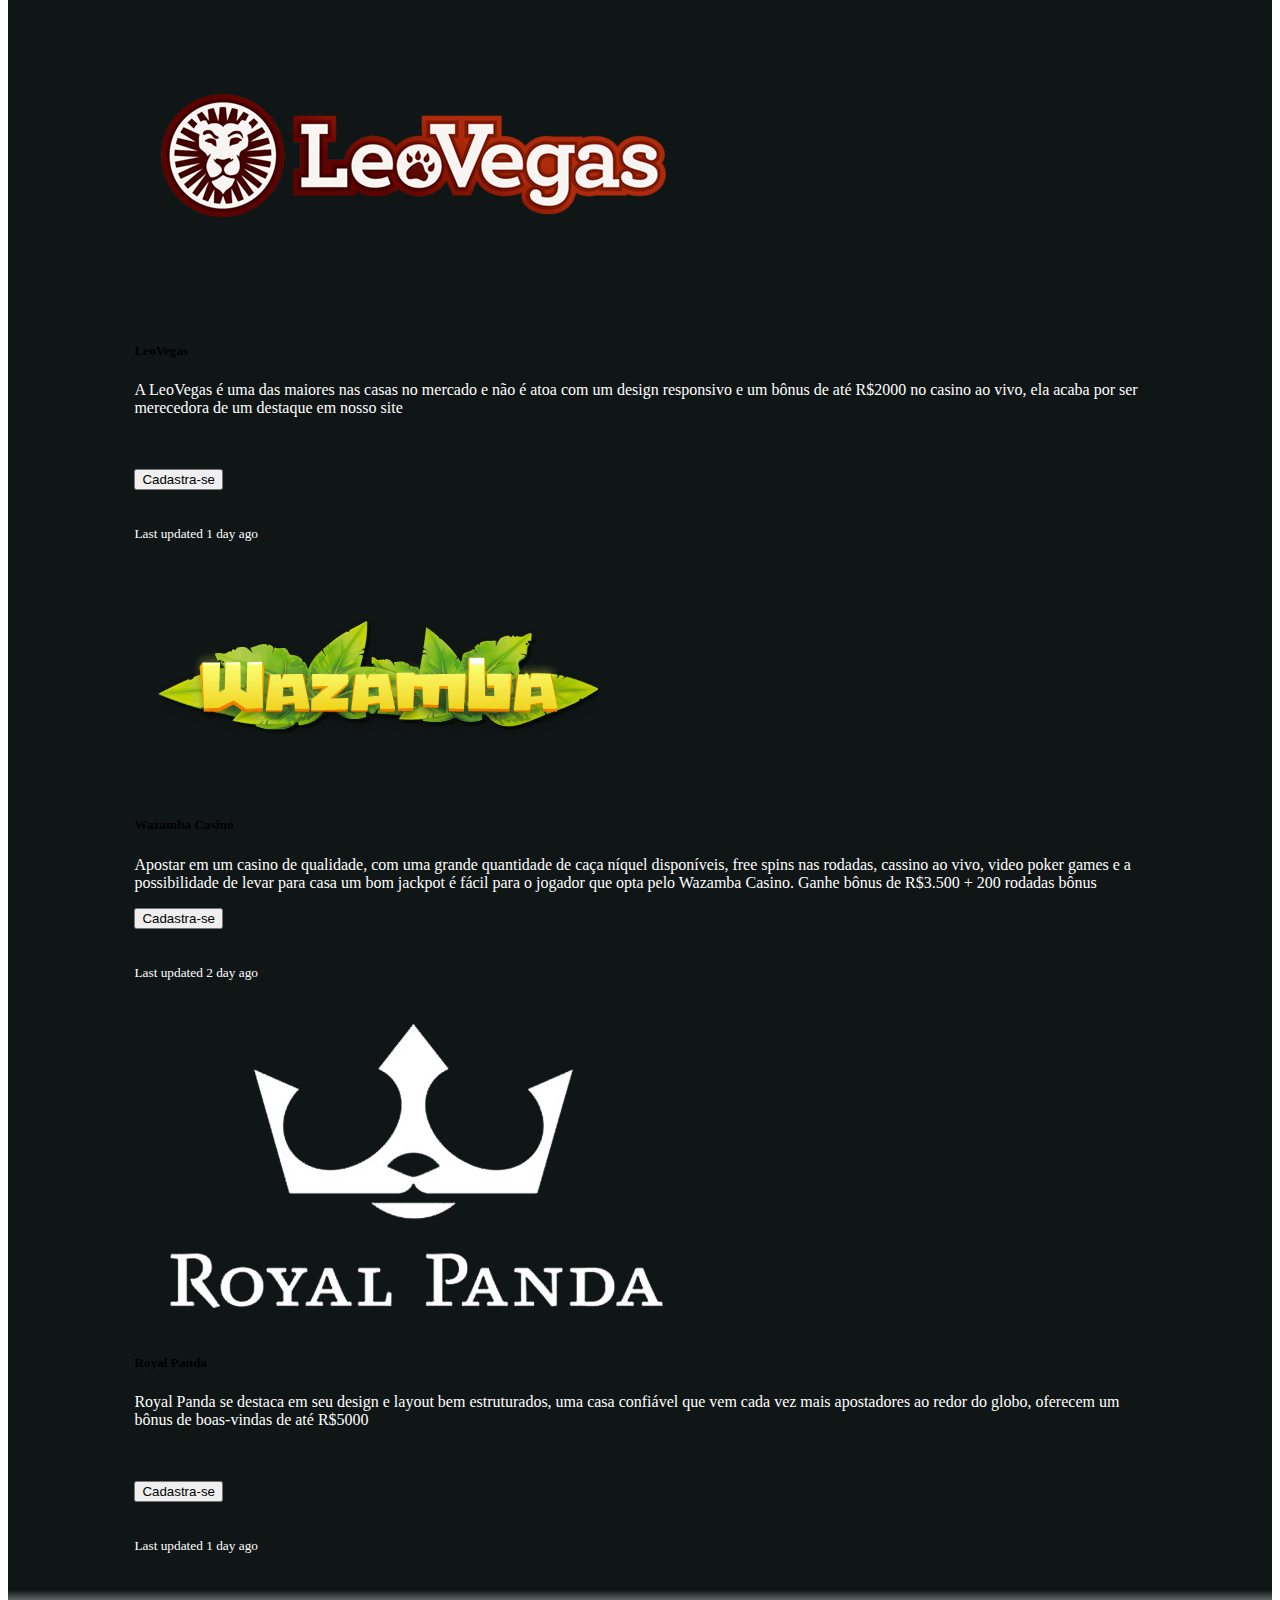
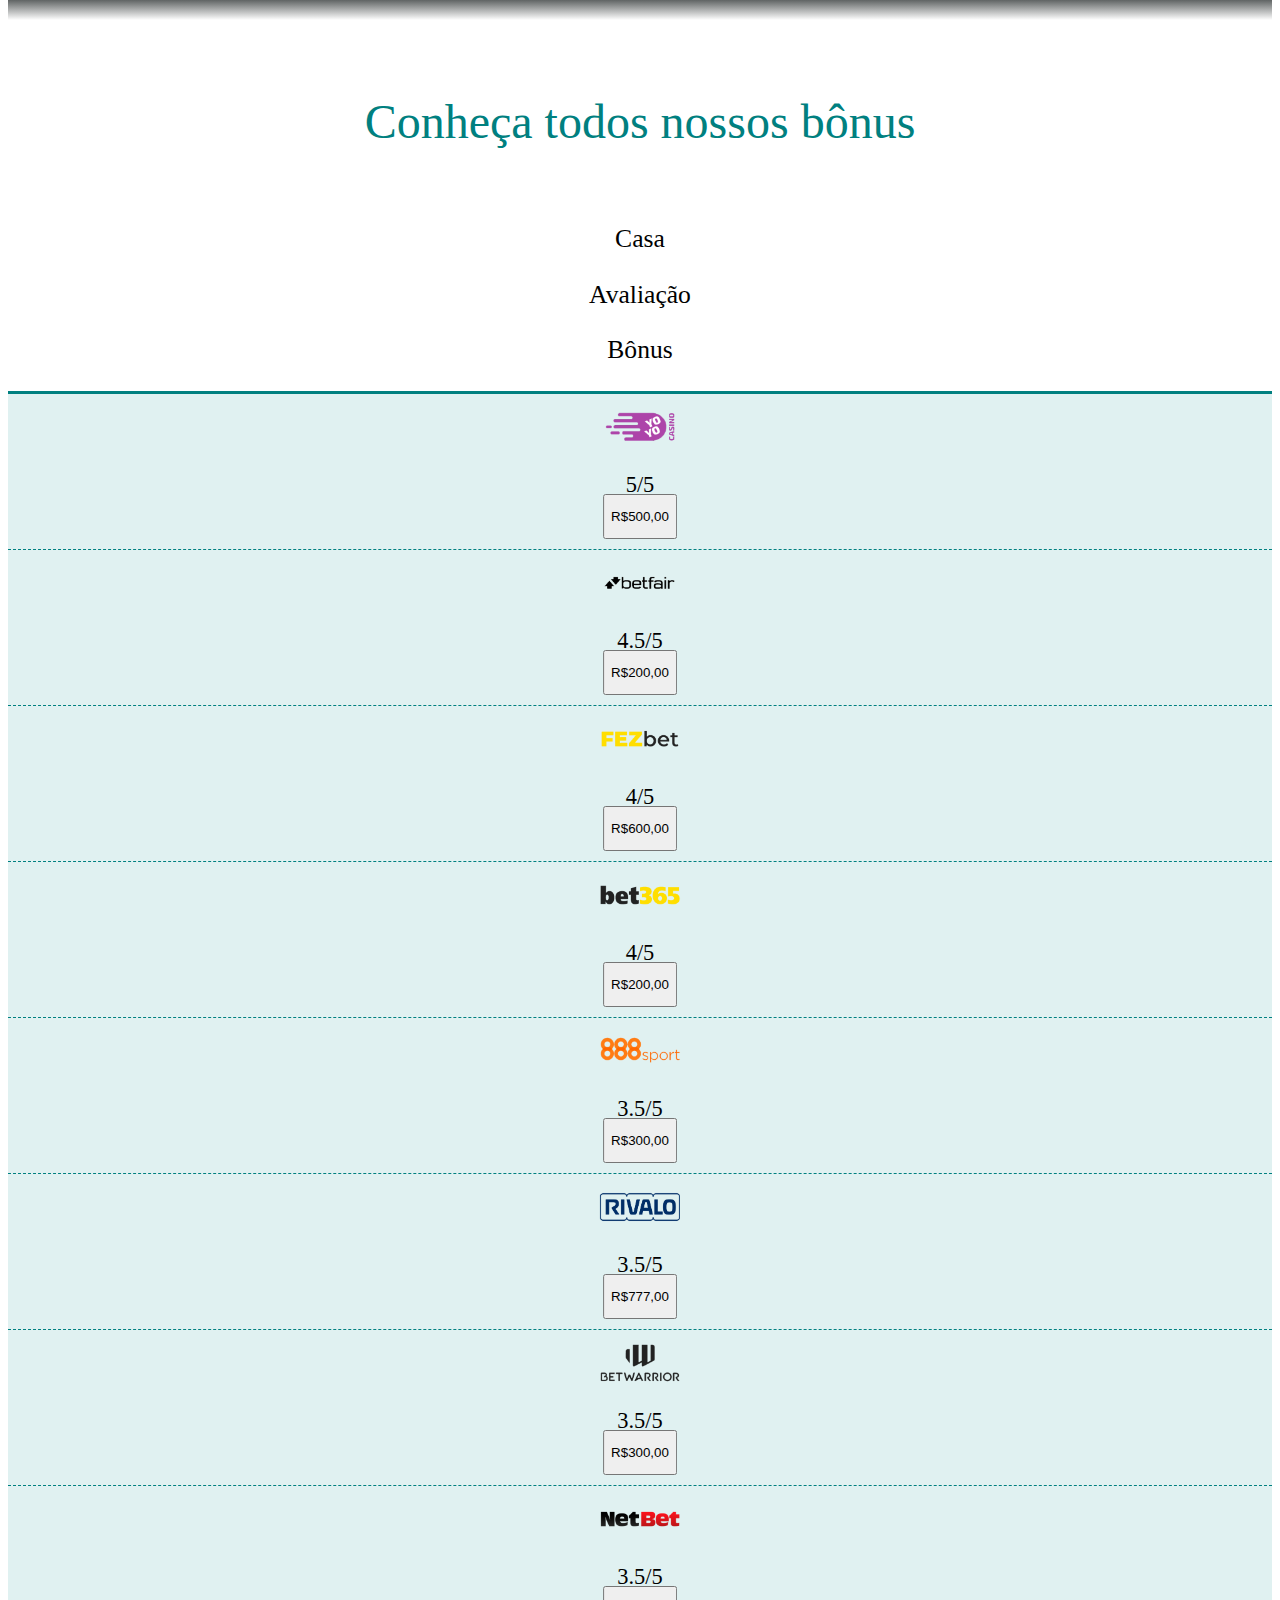
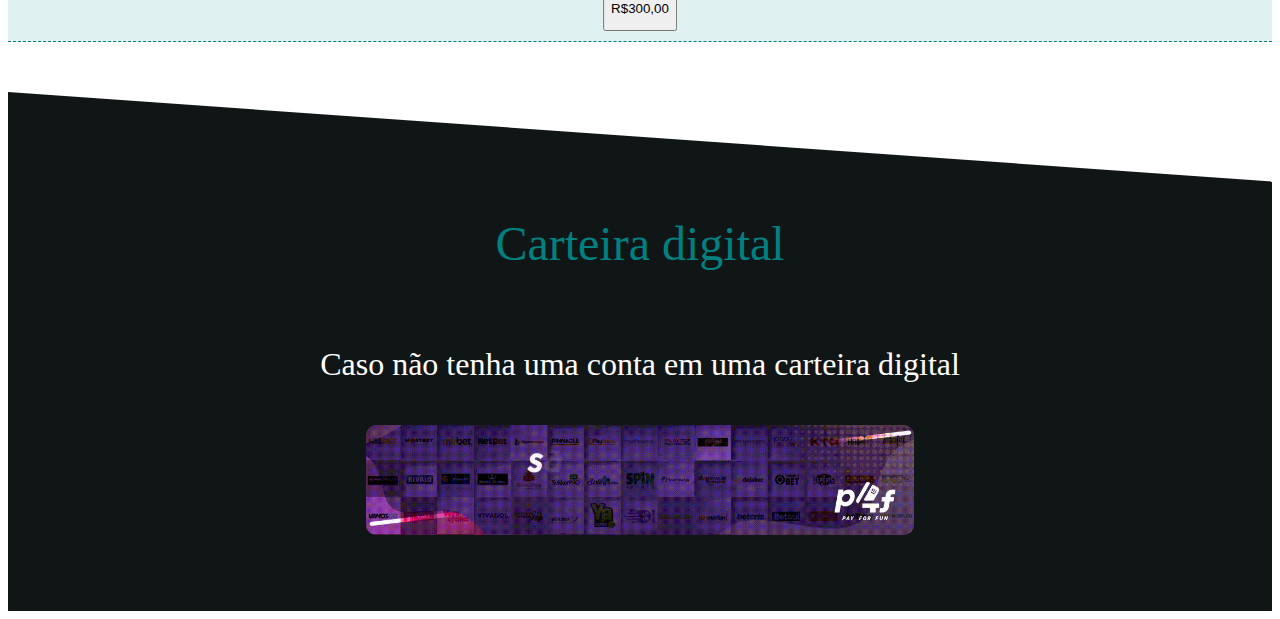
==== commit 6031869c: "Add files via upload" ====
--- a/index.html
+++ b/index.html
@@ -47,7 +47,7 @@
     				<img src="img\amuletobet.png" class="card-img-top" alt="Amuletobet Logo">
     				<div class="card-body">
       					<h5 class="card-title">Amuletobet</h5>
-      					<p class="card-text">A Amuletobet vem com um ótimo bônus de R$2000,00 para o primeiro depósito, o que faz digno de um destaque em nosso site, a interface <i>clean</i> torna sua experiência prática e fluída</p>
+      					<p class="card-text">A Amuletobet vem com um ótimo bônus de R$2000,00 para o primeiro depósito, o que faz digno de um destaque em nosso site, a interface <i>clean</i> torna sua experiência prática e fluída</p><br><br>
 				      	<a href="https://bit.ly/AMULETOBET_M" target="_blank"><button type="button" class="btn btn-outline-light">Cadastra-se</button></a>
       					<p class="card-text"><small class="text-muted">Last updated 3 day ago</small></p>
     				</div>
@@ -56,17 +56,17 @@
     				<img src="img\leovegas.png" class="card-img-top" alt="LeoVegas Logo">
     				<div class="card-body">
       					<h5 class="card-title">LeoVegas</h5>
-      					<p class="card-text">A LeoVegas é uma das maiores nas casas no mercado e não é atoa com um design responsivo e um bônus de até R$2000 no casino ao vivo, ela acaba por ser merecedora de um destaque em nosso site</p>
+      					<p class="card-text">A LeoVegas é uma das maiores nas casas no mercado e não é atoa com um design responsivo e um bônus de até R$2000 no casino ao vivo, ela acaba por ser merecedora de um destaque em nosso site</p><br><br>
 				      	<a href="http://bit.ly/LEOVEGAS_DAVID_RS" target="_blank"><button type="button" class="btn btn-outline-light">Cadastra-se</button></a>
       					<p class="card-text"><small class="text-muted">Last updated 1 day ago</small></p>
     				</div>
   				</div>
-  				<div class="card text-white bg-dark">
-    				<img src="img\yoyo.png" class="card-img-top" alt="Yoyo Casino Logo">
-    				<div class="card-body">
-				      	<h5 class="card-title">Yoyo Casino</h5>
-				      	<p class="card-text">Apostar em um casino de qualidade, com uma grande quantidade de caça níquel disponíveis, free spins nas rodadas, cassino ao vivo, video poker games e a possibilidade de levar para casa um bom jackpot é fácil para o jogador que opta pelo Yoyo Casino. Ganhe bônus de R$4.500 + 200 rodadas bônus</p>
-				      	<a href="https://bit.ly/YOYOCASINO_M" target="_blank"><button type="button" class="btn btn-outline-light">Cadastra-se</button></a>
+  				<div class="card text-white bg-dark"><br><br>
+    				<img src="img\wazamba-logo.png" class="card-img-top" alt="Yoyo Casino Logo">
+    				<div class="card-body"><br><br>
+				      	<h5 class="card-title">Wazamba Casino</h5>
+				      	<p class="card-text">Apostar em um casino de qualidade, com uma grande quantidade de caça níquel disponíveis, free spins nas rodadas, cassino ao vivo, video poker games e a possibilidade de levar para casa um bom jackpot é fácil para o jogador que opta pelo Wazamba Casino. Ganhe bônus de R$3.500 + 200 rodadas bônus</p>
+				      	<a href="https://bit.ly/WAZAMBA_M" target="_blank"><button type="button" class="btn btn-outline-light">Cadastra-se</button></a>
 				      	<p class="card-text"><small class="text-muted">Last updated 2 day ago</small></p>
     				</div>
   				</div>
@@ -74,7 +74,7 @@
     				<img src="img\royalpanda.png" class="card-img-top" alt="Royal Panda Logo">
     				<div class="card-body">
 				      	<h5 class="card-title">Royal Panda</h5>
-				      	<p class="card-text">Royal Panda se destaca em seu design e layout bem estruturados, uma casa confiável que vem cada vez mais apostadores ao redor do globo, oferecem um bônus de boas-vindas de até R$5000</p>
+				      	<p class="card-text">Royal Panda se destaca em seu design e layout bem estruturados, uma casa confiável que vem cada vez mais apostadores ao redor do globo, oferecem um bônus de boas-vindas de até R$5000</p><br><br>
 				      	<a href="https://www.royalpanda.com/" target="_blank"><button type="button" class="btn btn-outline-light">Cadastra-se</button></a>
 				      	<p class="card-text"><small class="text-muted">Last updated 1 day ago</small></p>
     				</div>
@@ -102,13 +102,13 @@
 	    	</div>
 	    	<div class="row t-body">
 	    		<div class="col-4">
-	    			<img src="img\melbet2.png" alt="melbet">
+	    			<img src="img\yoyo.png" alt="yoyo">
 	    		</div>
 	    		<div class="col-4">
 	    			<p>5/5</p>
 	    		</div>
 	    		<div class="col-4">
-	    			<a href="https://bit.ly/Melbetdirect" target="_blank"><button type="button" class="btn btn-outline-success">R$500,00</button></a>
+	    			<a href="https://bit.ly/YOYOCASINO_M" target="_blank"><button type="button" class="btn btn-outline-success">R$500,00</button></a>
 	    		</div>
 	    	</div>
 	    	<div class="row t-body">
